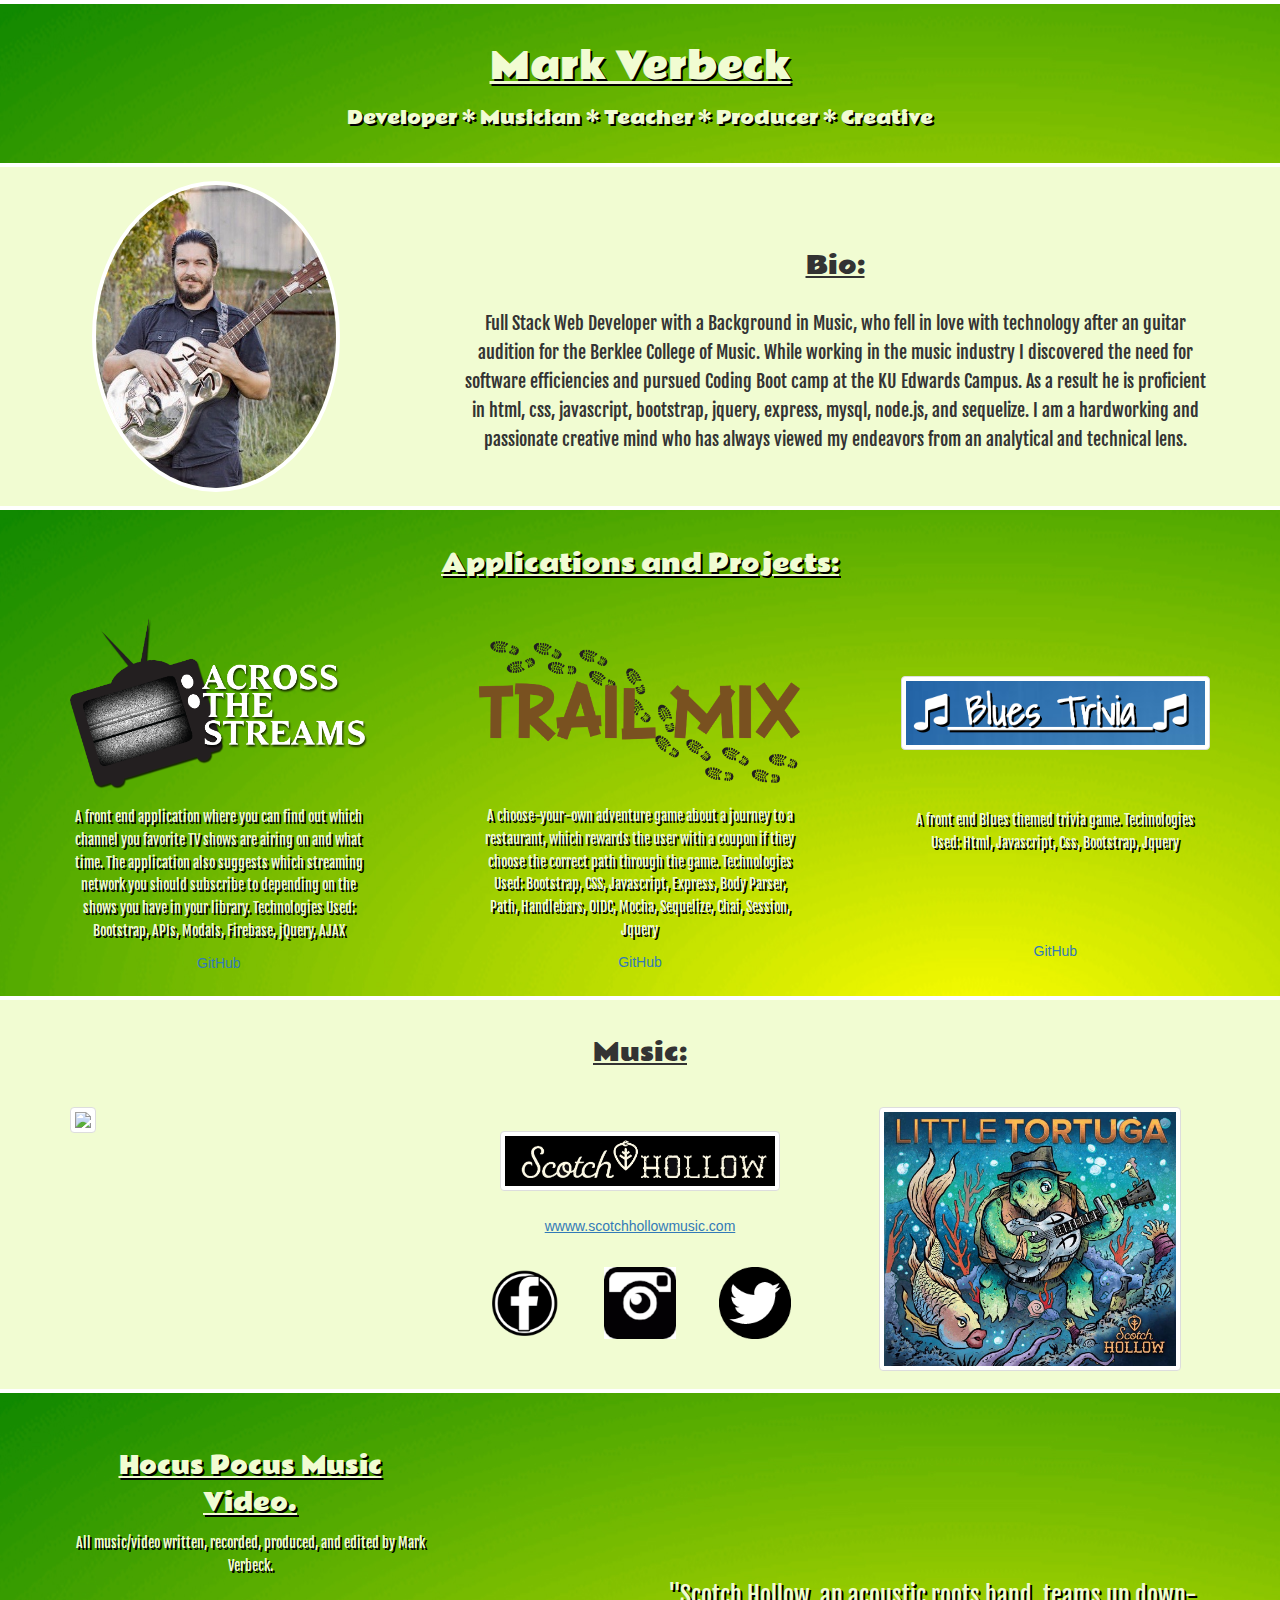
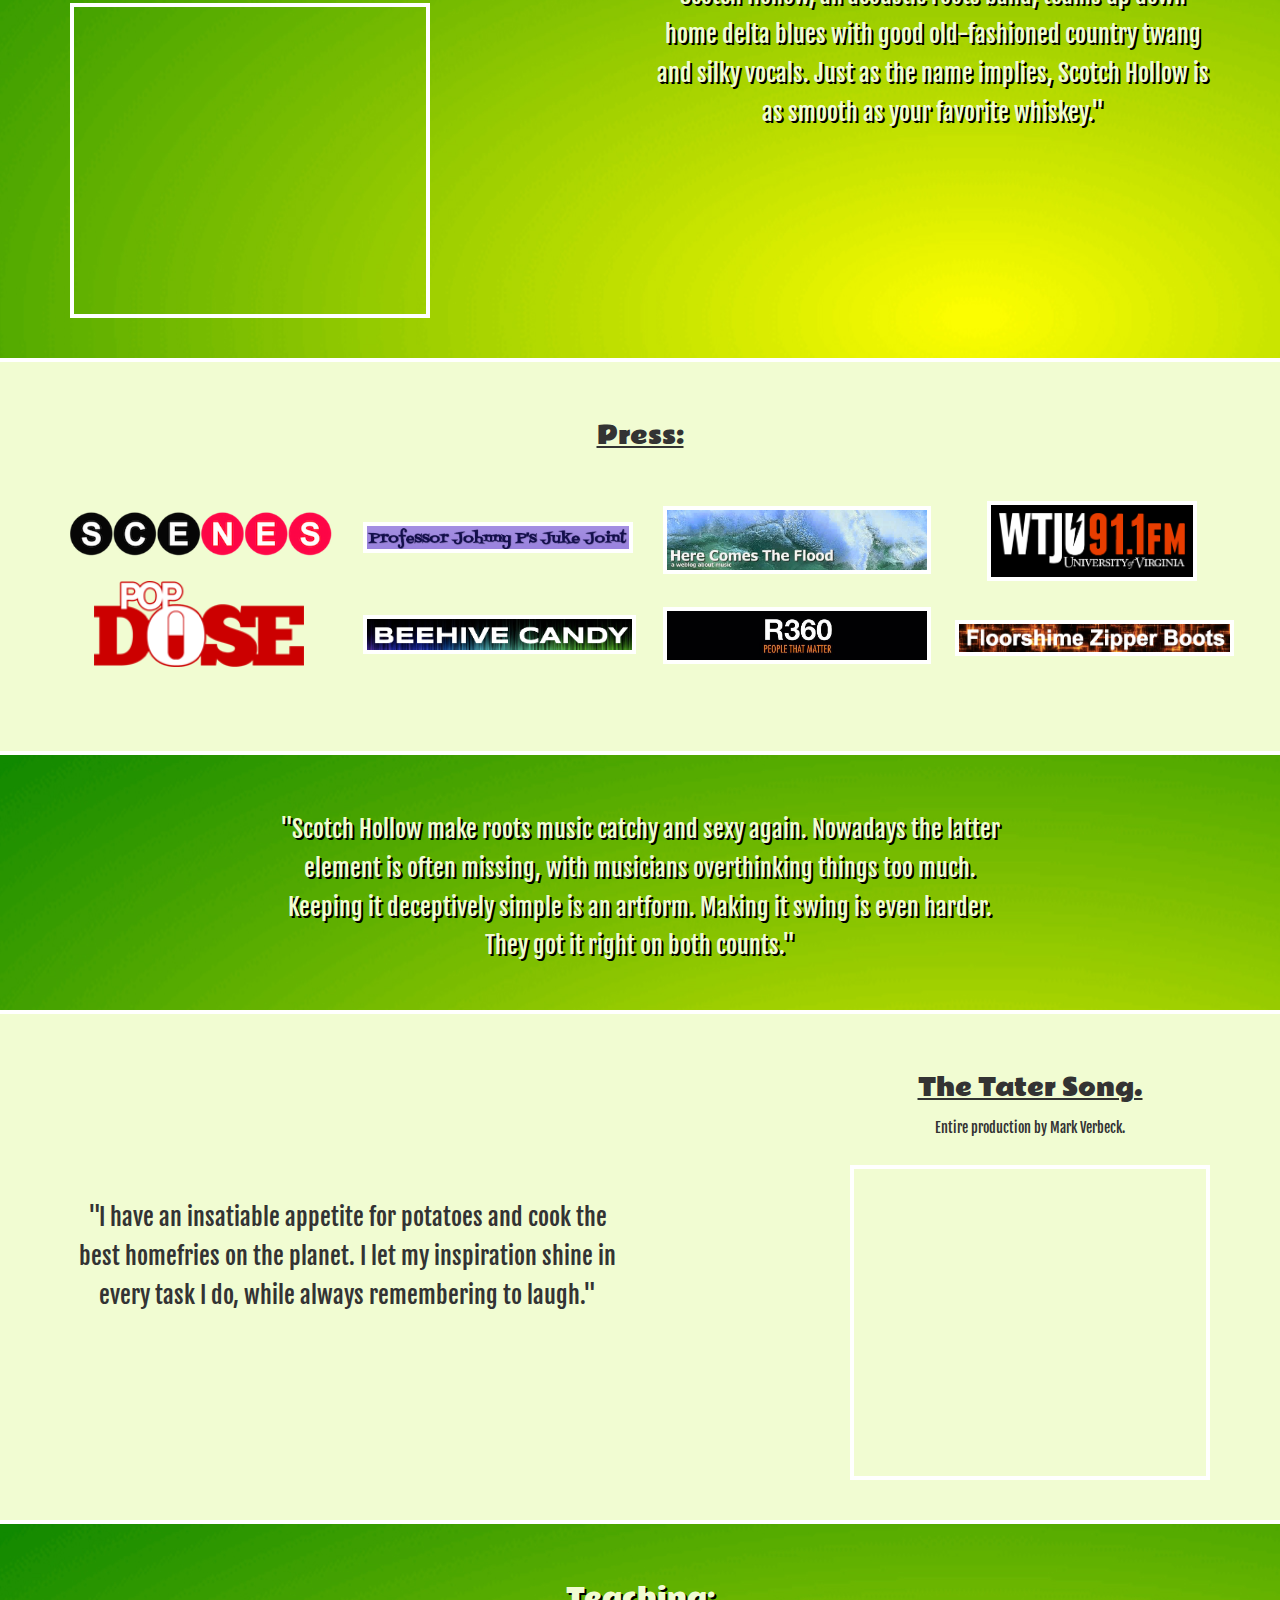
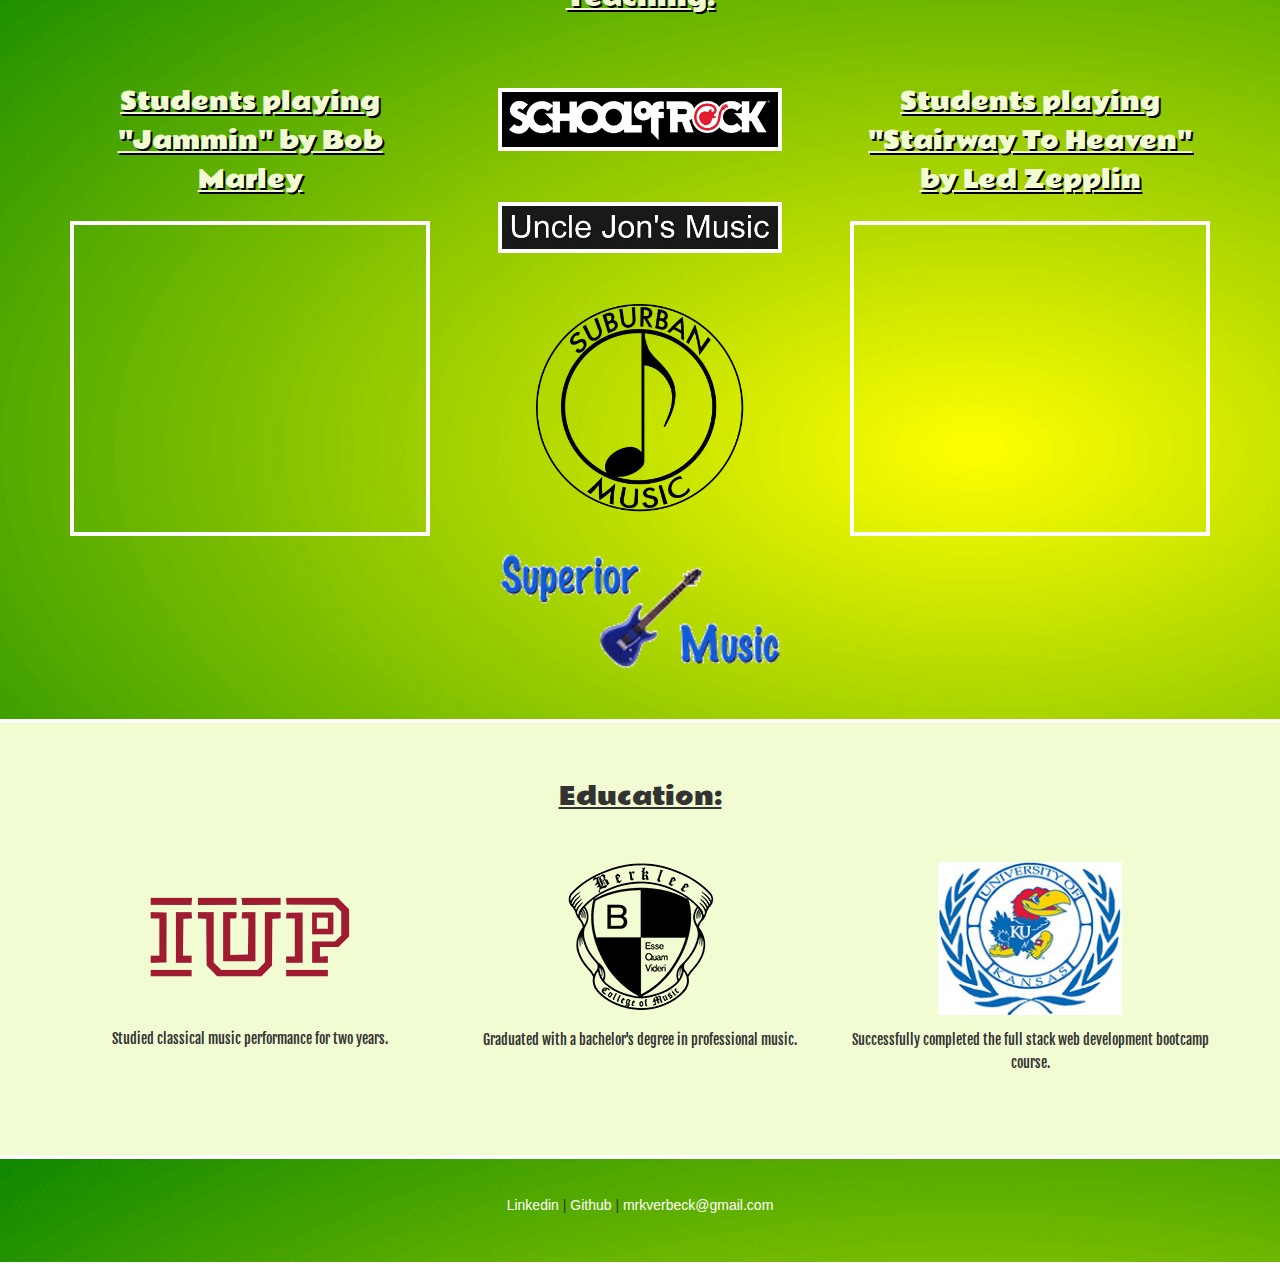
==== index.html @ ae3f155c "work" ====
<!DOCTYPE html>
<html>
<head>

	<title>Mark Verbeck's Portfolio</title>
	<link rel="stylesheet" href="https://maxcdn.bootstrapcdn.com/bootstrap/3.3.7/css/bootstrap.min.css" integrity="sha384-BVYiiSIFeK1dGmJRAkycuHAHRg32OmUcww7on3RYdg4Va+PmSTsz/K68vbdEjh4u" crossorigin="anonymous">
	<link rel="stylesheet" type="text/css" href="style.css">
	<link rel="stylesheet" type="text/css" href="media.css">
	<link href="https://fonts.googleapis.com/css?family=Fjalla+One|Rammetto+One" rel="stylesheet">
</head>
<body>
<div class="green border">
<div class="container">
	<div class="row">
		<div id="header" class="col-md-12 text-center rammetto white">
			<h1 id="header2" class="underline">Mark Verbeck</h1>
			<h4>Developer * Musician * Teacher * Producer * Creative</h4>
		</div>
	</div>
</div>
</div>


<dir class="container">
	<div class="row">
		<div class="col-md-4">
			<img id="profilePic" class="img-circle img-responsive" src="img/markPortfolio.jpg">
		</div>
		<div id="bio" class="col-md-8 text-center ">
			<h3 class="rammetto underline marginBottom ">Bio:</h3>
			<h4 id="bio2" class="supermercado">Full Stack Web Developer with a Background in Music, who fell in love with technology after an guitar audition for the Berklee College of Music. While working in the music industry I discovered the need for software efficiencies and pursued Coding Boot camp at the KU Edwards Campus. As a result he is proficient in html, css, javascript, bootstrap, jquery, express, mysql, node.js, and sequelize.  I am a hardworking and passionate creative mind who has always viewed my endeavors from an analytical and technical lens.</h4>
		</div>
		
	</div>
</dir>

<div class="green border">
<div class="container">
	<div class="row">
		<div class="col-md-12">
			<h3 class="text-center rammetto white underline marginBottom marginTop">Applications and Projects:</h3>
		 </div>
	</div>
</div>

<div class="container">
	<div class="row">
		<div id="port1" class="col-md-4 text-center">
		  	<a href="https://markverbeck.github.io/across-the-streams/" target="_blank"><img id="stream" class="img-responsive" src="img/ats-logo.jpg"></a>
		  	<p class="supermercado white">A front end application where you can find out which channel you favorite TV shows are airing on and what time. The application also suggests which streaming network you should subscribe to depending on the shows you have in your library. Technologies Used: Bootstrap, APIs, Modals, Firebase, jQuery, AJAX</p>
		  	<a  href="https://markverbeck.github.io/across-the-streams/" target="_blank">GitHub</a>
		</div>
		<div id="port2" class="col-md-4 text-center">
			<a href="https://shrouded-beach-16284.herokuapp.com/" target="_blank"><img id="trail" class="img-responsive" src="img/trail-mix-logo.jpg"></a>
			<p class="supermercado white">A choose-your-own adventure game about a journey to a restaurant, which rewards the user with a coupon if they choose the correct path through the game.  Technologies Used: Bootstrap, CSS, Javascript, Express, Body Parser, Path, Handlebars, OIDC, Mocha, Sequelize, Chai, Session, Jquery</p>
			<a  href="https://github.com/slizbethellis/trail-mix" target="_blank">GitHub</a>
		</div>
		<div id="port3" class="col-md-4 text-center">
		  	<a href="https://markverbeck.github.io/Blues-Trivia/" target="_blank"><img id="blues" class="img-thumbnail img-responsive" src="img/blues-trivia.jpg"></a>

		  	<div id="port3Link" class="col-md-12">
		  		<p class="supermercado white">A front end Blues themed trivia game. Technologies Used: Html, Javascript, Css, Bootstrap, Jquery</p>
		  		<div id="bluesGit">
		  			<a href="https://github.com/markverbeck/Blues-Trivia" target="_blank">GitHub</a>
		  		</div>
		  	</div>
		</div>
	</div>
</div>
</div>


<div class="container">
	<div class="row">
		<div class="col-md-12 text-center rammetto underline">
			<h3 class="marginBottom marginTop">Music:</h3>
		</div>
	</div>
</div>

<div class="container">
	<div class="row">
		<div class="col-md-4">
			<img id="group" class="img-thumbnail img-responsive" src="img/group-photo.jpg">
		  	
		</div>
		<div id="sh" class="col-md-4 text-center">
			<img id="longLogo" class="img-thumbnail img-responsive" src="img/long-logo.png">
			<div id="bandLink">
				<a class="underline" href="www.scotchhollowmusic.com" target="_blank">wwww.scotchhollowmusic.com</a>
			</div>
			<br>
			<a href="https://www.facebook.com/scotchhollow" target="_blank"><img class="icon white" src="img/facebook-logo.jpg"></a>
			<a href="https://www.instagram.com/scotchhollow/" target="_blank"><img class="icon marginLeft white" src="img/instagram.jpg"></a>
			<a href="https://twitter.com/scotchhollow1" target="_blank"><img class="icon marginLeft white" src="img/twitter.jpg"></a>
			
		</div>
		<div class="col-md-4 text-center">
			<img id="turtles" class="img-thumbnail img-responsive" src="img/turtle.jpg">
		</div>
	</div>
</div>

<div class="green border">
<div class="container">
	<div class="row">
		<div class="col-md-4 text-center white marginTop marginBottom">
			<h3 id="hocusPocus" class="rammetto underline">Hocus Pocus Music Video.</h3>
			<p class="supermercado">All music/video written, recorded, produced, and edited by Mark Verbeck.</p>
			<div id="hpVideo">
			  <iframe width="560" height="315" src="https://www.youtube.com/embed/CHrGp4qlIMs?rel=0" frameborder="0" allow="autoplay; encrypted-media" allowfullscreen></iframe>
			</div>
		</div>
		<div class="col-md-2"></div>
		<div id="whiskeyQuote" class="col-md-6 text-center supermercado white">
			<h3>"Scotch Hollow, an acoustic roots band, teams up down-home delta blues with good old-fashioned country twang and silky vocals. Just as the name implies, Scotch Hollow is as smooth as your favorite whiskey."</h3>
		</div>
		</div>
	</div>
</div>
</div>

<div class="container">
	<div class="row">
		<div class="col-md-12 text-center rammetto underline marginTop marginBottom">
			<h3>Press:</h3>
		</div>
	</div>
</div>

<div class="container">
	<div class="row">
		<div class="col-md-3">
			<a href="http://scenesmedia.com/2017/04/scotch-hollow-proving-blues-alive-more-than-well/" target="_blank"><img id="press1" class="pressPic" src="img/scenes.jpg"></a>
		</div>
		<div class="col-md-3">
			<a href="http://scenesmedia.com/2017/04/scotch-hollow-proving-blues-alive-more-than-well/" target="_blank"><img id="press2" class="pressPic" src="img/johnnyP.jpg"></a>
		</div>
		<div class="col-md-3">
			<a href="http://werksman.blogspot.nl/2017/02/scotch-hollow-little-tortuga.html" target="_blank"><img id="press3" class="pressPic" src="img/flood.jpg"></a>
		</div>
		<div class="col-md-3">
			<a href="http://www.wtju.net/new-blues-news-1242017/" target="_blank"><img id="press4" class="pressPic" src="img/uva.jpg"></a>
		</div>
	</div>
</div>

<div class="container">
	<div class="row">
		<div class="col-md-3">
			<a href="http://popdose.com/album-review-scotch-hollow-little-tortuga/" target="_blank"><img id="press5" src="img/pop-dose.jpg"></a>
		</div>
		<div class="col-md-3">
			<a href="http://www.beehivecandy.com/2017/02/five-on-thursday-life-in-24-frames-big.html" target="_blank"><img id="press6" src="img/b-candy.jpg"></a>
		</div>
		<div class="col-md-3">
			<a href="http://www.revolutionthreesixty.com/2017/02/scotch-hollow.html?m=1" target="_blank"><img id="press7" src="img/r360.jpg"></a>
		</div>
		<div class="col-md-3">
			<a href="http://floorshimezipperboots.blogspot.com/2017/02/scotch-hollow-little-tortuga.html" target="_blank"><img id="press8" class="pressPic" src="img/zipper-boot.jpg"></a>
		</div>
	</div>
</div>

<div class="green border">
<div class="container">
	<div class="row">
		<div class="col-md-2"></div>
		<div class="col-md-8 text-center supermercado white marginTop marginBottom">
			<h3>"Scotch Hollow make roots music catchy and sexy again. Nowadays the latter element is often missing, with musicians overthinking things too much. Keeping it deceptively simple is an artform. Making it swing is even harder. They got it right on both counts."</h3>
		</div>
		<div class="col-md-2"></div>
	</div>
</div>
</div>

<div class="container">
	<div class="row">
		<div id="taterQuote" class="col-md-6 text-center supermercado">
			<h3>"I have an insatiable appetite for potatoes and cook the best homefries on the planet.  I let my inspiration shine in every task I do, while always remembering to laugh."</h3>
		</div>
		<div class="col-md-2"></div>
		<div class="col-md-4 text-center marginTop marginBottom">
			<h3 id="taterSong" class="rammetto underline">The Tater Song.</h3>
			<p class="supermercado">Entire production by Mark Verbeck.</p>
			<div id="taterVideo">
				<iframe width="560" height="315" src="https://www.youtube.com/embed/MmGtibHAyIQ?rel=0" frameborder="0" allow="autoplay; encrypted-media" allowfullscreen></iframe>
			</div>
		</div>
		</div>
	</div>
</div>

<div class="green border">
<div class="container">
	<div class="row">
		<div class="col-md-12 text-center rammetto white underline marginTop marginBottom">
			<h3>Teaching:</h3>
		</div>
	</div>
</div>

<div class="container">
	<div class="row">
		<div class="col-md-4 text-center rammetto white underline">
			<h3>Students playing "Jammin" by Bob Marley</h3>
			<div class="teachVideo">
				<iframe width="560" height="315" src="https://www.youtube.com/embed/FTEMq0OeKw0?rel=0" frameborder="0" allow="autoplay; encrypted-media" allowfullscreen></iframe>
			</div>
		</div>
		<div class="col-md-4 text-center">
			<a href="https://www.schoolofrock.com/" target="_blank"><img id="teach1" class="pressPic" src="img/school-of-rock.jpg"></a>
			<a href="http://www.unclejonsmusic.com/" target="_blank"><img id="teach2" class="pressPic" src="img/uncle-jon.jpg"></a>
			<a href="http://www.suburbanmusicwheaton.com/" target="_blank"><img id="teach3" class="pressPic" src="img/suburban-music.jpg"></a>
			<a href="http://www.superiormusic.com/" target="_blank"><img id="teach4" class="pressPic" src="img/super2.jpg"></a>
			
		</div>
		<div class="col-md-4 text-center rammetto white underline">
			<h3>Students playing "Stairway To Heaven" by Led Zepplin</h3>
			<div id="stairway" class="teachVideo">
				<iframe width="560" height="315" src="https://www.youtube.com/embed/_GllpFaEQ00?rel=0" frameborder="0" allow="autoplay; encrypted-media" allowfullscreen></iframe>
			</div>
		</div>
	</div>
</div>
</div>

<div class="container">
	<div class="row">
		<div class="col-md-12 text-center rammetto underline marginTop marginBottom">
			<h3>Education:</h3>
		</div>
	</div>
</div>

<div class="container">
	<div class="row">
		<div id="iup" class="col-md-4 text-center supermercado">
			<a href="https://www.iup.edu/" target="_blank"><img src="img/iup.jpg"></a>
			<div id="iupWord">
				<p>Studied classical music performance for two years.</p>
			</div>
		</div>
		<div id="berklee" class="col-md-4 text-center supermercado">
			<a href="https://www.berklee.edu/" target="_blank"><img src="img/berklee.jpg"></a>
			<div id="berkleeWord">
			  	<p>Graduated with a bachelor's degree in professional music.</p>
			</div>
		</div>
		<div id="ku" class="col-md-4 text-center supermercado">
			<a href="https://www.ku.edu/" target="_blank"><img id="kuPic" src="img/ku.jpg"></a>
			<div id="kuWord"></div>
			<p>Successfully completed the full stack web development bootcamp course.</p>
		</div>
	</div>
</div>

<div class="green border">
<div class="container">
	<div class="row">
		<div class="col-md-12 text-center marginTop marginBottom">
			<p id="links"><a class="link" href="https://www.linkedin.com/in/mark-verbeck/" target="_blank">Linkedin</a> | <a class="link" href="https://github.com/markverbeck/" target="_blank">Github</a> | <a class="link" href="mailto:mrkverbeck@gmail.com" target="_blank">mrkverbeck@gmail.com</a></p>
		</div>
	</div>
</div>
</div>

</body>
</html>
---- style.css ----
#longLogo{
	width: 78%;
}

iframe {
	width: 100%;
	border: 4px solid white;
}

.pressPic {
	width: 100%;
}

.green {
	background-image: url("img/background-image-1.jpg");
}

body {
	background-color: #f1fcd2;
}

h3 {
	line-height: 162%;
}

p {
	line-height: 162%;
}

.rammetto {
	font-family: 'Rammetto One', cursive;
}

.supermercado {
	font-family: 'Fjalla One', sans-serif;
}

.white {
	color: #f1fcd2;
	text-shadow: 2px 2px black;

}

.underline {
	text-decoration: underline;
}

.border {
	border-top:  4px solid white;
	border-bottom: 4px solid white;
}

.marginBottom {
	margin-bottom: 3%;
}

.marginTop {
	margin-top: 3%;
}

.marginLeft {
	margin-left: 11%;
}

.icon{
	width: 20%;
    margin-top: 3%;
}

.link {
	color: white;
}

#header {
	padding: 2%;
}

#header2 {
	margin-bottom: 2%;
}

#profilePic {
	width: 69%;
    margin-left: 6%;
    border: 4px solid white;
}

#bio {
	margin-top: 4%;
}

#bio2 {
	line-height: 162%;
}

#port1 {
	width: 28%;
    padding-bottom: 2%;
}

#port2 {
	width: 30%;
    margin-top: 2%;
    margin-left: 7%;
}

#port3 {
	width: 29%;
    margin-top: 5%;
    margin-left: 6%;
}

#port3Link {
	margin-top: 12%;
}

#turtles {
	width: 84%;
    margin-bottom: 5%;
}

#bandLink {
	margin-top: 7%;
}

#sh {
	margin-top: 2%;
}

#hocusPocus {
	font-size: 23px;
}

#hpVideo {
	margin-top: 7%;
}

#whiskeyQuote {
	margin-top: 14%;
}

#press5 {
    width: 80%;
    margin-bottom: 32%;
    margin-left: 9%;
    
}

#press6 {
	width: 104%;
    margin-top: 13%;
    border: 4px solid white;
}

#press7 {
	width: 102%;
    margin-top: 10%;
    margin-left: 3%;
    border: 4px solid white;
}

#press8 {
	width: 106%;
    margin-top: 15%;
    margin-left: 3%;
    border: 4px solid white;
}

#press2 {
	width: 103%;
    margin-top: 8%;
    border: 4px solid white;
}

#press3 {
	width: 102%;
    margin-left: 3%;
    margin-top: 2%;
    border: 4px solid white;
}

#press4 {
	width: 80%;
    margin-left: 15%;
    background: black;
    padding: 3%;
    border: 4px solid white;

}

#press1 {
	margin-top: 2%;
	
}

#taterQuote {
	margin-top: 14%;
}

#taterSong {
	font-size: 23px;
}

#taterVideo {
	margin-top: 7%;
}

.teachVideo {
	font-size: 23px;
	margin-top: 6%;
}

#teach1 {
	width: 79%;
    margin-top: 7%;
    margin-bottom: 14%;
    background: black;
    border: 4px solid white;
    padding: 2%;
}

#teach2 {
	width: 79%;
	margin-bottom: 14%;
	border: 4px solid white;
}

#teach3 {
	width: 58%;
	margin-bottom: 11%;
}

#teach4 {
	width: 79%;
	margin-bottom: 14%;
}

#iup {
	margin-top: 3%;
}

#iupWord {
	margin-top: 14%;
}

#berkleeWord {
    margin-top: 5%;
}

#ku {
	margin-bottom: 6%;
}

#kuWord {
	margin-top: 4%;
}

#kuPic {
	width: 51%;
}

#links {

}

#stream {
	margin-bottom: 6%;
}

#trail {
	margin-bottom: 7%;
}

#blues {
    margin-bottom: 7%;
}

#bluesGit {
	margin-top: 31%;
}
---- media.css ----
@media screen and (max-width: 991px) {
#profilePic {
	margin-left: 16%;
	margin-top: 3%;
}

#port1{
	margin-left: 37%;
}

#port2 {
	margin-left: 37%;
}

#port3 {
	margin-left: 37%;
}

#stream {
    margin-bottom: 15%;
}
p {
    line-height: 162%;
    margin-right: -49%;
    margin-left: -49%;
}

#bluesGit {
    margin-top: 4%;
    margin-bottom: 15%;
}

#blues {
    margin-bottom: 0%;
}

#trail {
    margin-bottom: 10%;
}

#sh {
    margin-top: 3%;
    margin-bottom: 3%;
}

#bandLink {
    margin-top: 5%;
}

iframe {
    width: 62%;
    border: 4px solid white;
}

#whiskeyQuote {
    margin-top: 0%;
    margin-bottom: 4%;
}

#press2 {
    width: 103%;
    margin-top: 5%;
    border: 4px solid white;
}

#press3 {
    width: 102%;
    margin-left: 0.5%;
    margin-top: 5%;
    border: 4px solid white;
}

#press4 {
    width: 80%;
    margin-left: 11%;
    margin-top: 5%;
    background: black;
    padding: 3%;
    border: 4px solid white;
}

#press5 {
    width: 80%;
    margin-bottom: 0%;
    margin-left: 11%;
    margin-top: 5%;
}

#press6 {
    width: 104%;
    margin-top: 5%;
    border: 4px solid white;
}

#press7 {
    width: 102%;
    margin-top: 5%;
    margin-left: 1.5%;
    border: 4px solid white;
}

#press8 {
    width: 106%;
    margin-bottom: 5%;
    margin-top: 5%;
    margin-left: 0%;
    border: 4px solid white;
}

#taterQuote {
    margin-top: 4%;
}

#teach1 {
    width: 79%;
    margin-top: 3%;
    margin-bottom: 4%;
    background: black;
    border: 4px solid white;
    padding: 2%;


}

#teach2 {
    width: 79%;
    margin-bottom: 5%;
    border: 4px solid white;
}

#teach3 {
    width: 58%;
    margin-bottom: 3%;
}

#teach4 {
    width: 79%;
    margin-bottom: 5%;
}

#stairway {
    margin-bottom: 3%;
}

#iupWord {
    margin-top: 2%;
    margin-bottom: 7%;
}

#berkleeWord {
    margin-top: 2%;
    margin-bottom: 7%;
}

#kuWord {
    margin-top: 2%;
}
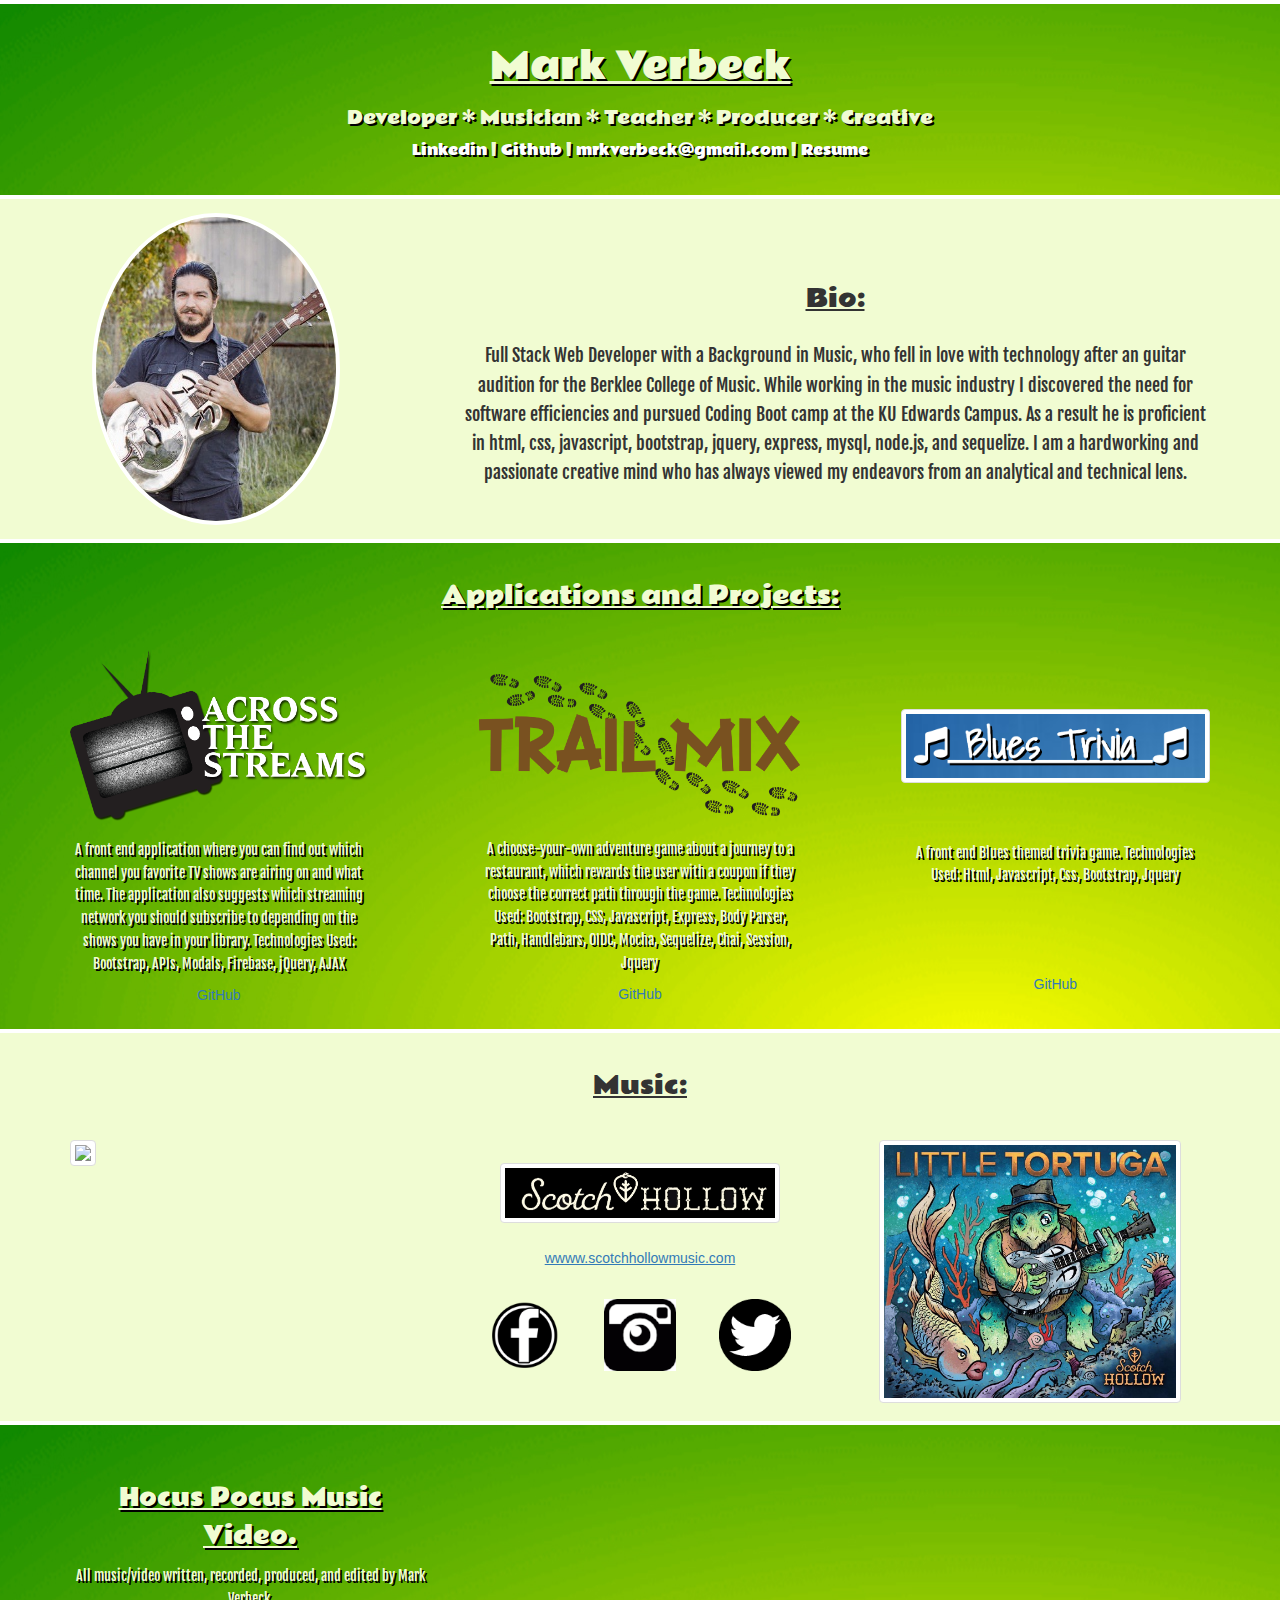
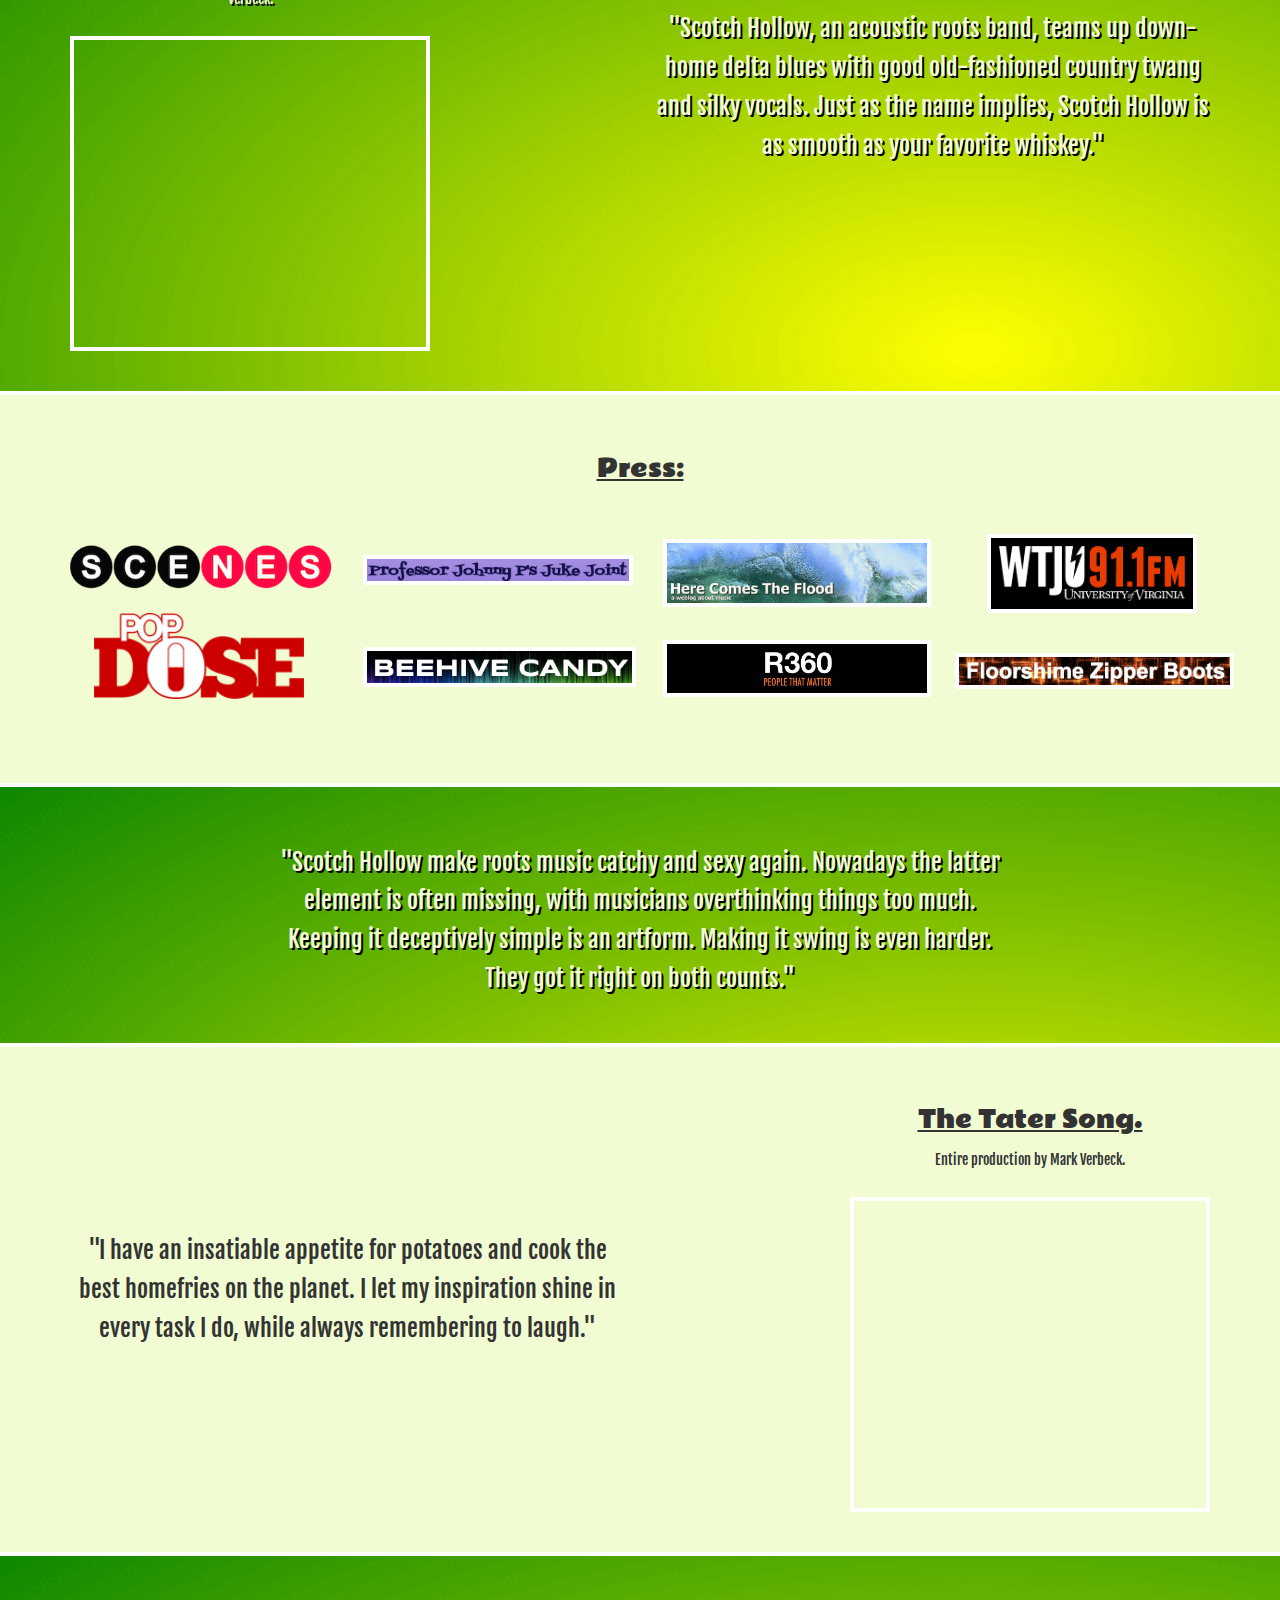
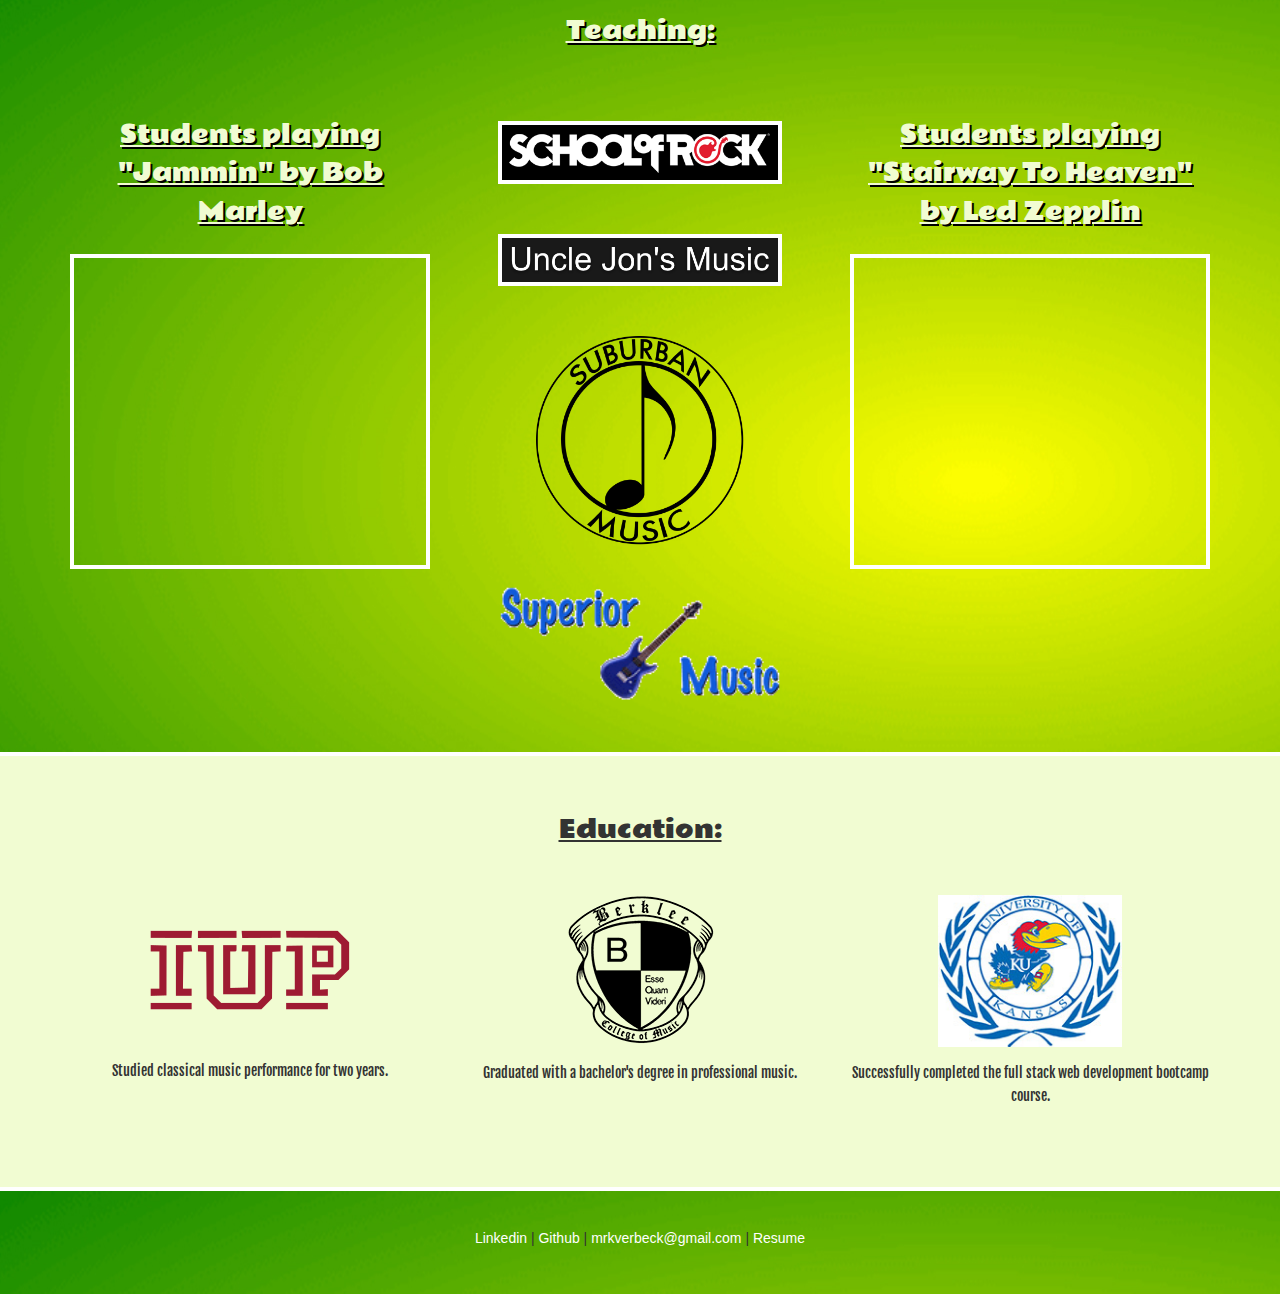
==== commit 460ea7ac: "Update index.html" ====
--- a/index.html
+++ b/index.html
@@ -15,6 +15,7 @@
 		<div id="header" class="col-md-12 text-center rammetto white">
 			<h1 id="header2" class="underline">Mark Verbeck</h1>
 			<h4>Developer * Musician * Teacher * Producer * Creative</h4>
+			<p id="links"><a class="link" href="https://www.linkedin.com/in/mark-verbeck/" target="_blank">Linkedin</a> | <a class="link" href="https://github.com/markverbeck/" target="_blank">Github</a> | <a class="link" href="mailto:mrkverbeck@gmail.com" target="_blank">mrkverbeck@gmail.com</a> | <a class="link" href="https://docs.google.com/document/d/1NUWFj7T0tDt-uX2lSTx04utdSAfEiOcqwqnHq1478mo/edit?usp=sharing" target="_blank">Resume</a></p>
 		</div>
 	</div>
 </div>
@@ -259,11 +260,11 @@
 <div class="container">
 	<div class="row">
 		<div class="col-md-12 text-center marginTop marginBottom">
-			<p id="links"><a class="link" href="https://www.linkedin.com/in/mark-verbeck/" target="_blank">Linkedin</a> | <a class="link" href="https://github.com/markverbeck/" target="_blank">Github</a> | <a class="link" href="mailto:mrkverbeck@gmail.com" target="_blank">mrkverbeck@gmail.com</a></p>
+			<p id="links"><a class="link" href="https://www.linkedin.com/in/mark-verbeck/" target="_blank">Linkedin</a> | <a class="link" href="https://github.com/markverbeck/" target="_blank">Github</a> | <a class="link" href="mailto:mrkverbeck@gmail.com" target="_blank">mrkverbeck@gmail.com</a> | <a class="link" href="https://docs.google.com/document/d/1NUWFj7T0tDt-uX2lSTx04utdSAfEiOcqwqnHq1478mo/edit?usp=sharing" target="_blank">Resume</a></p>
 		</div>
 	</div>
 </div>
 </div>
 
 </body>
-</html>+</html>
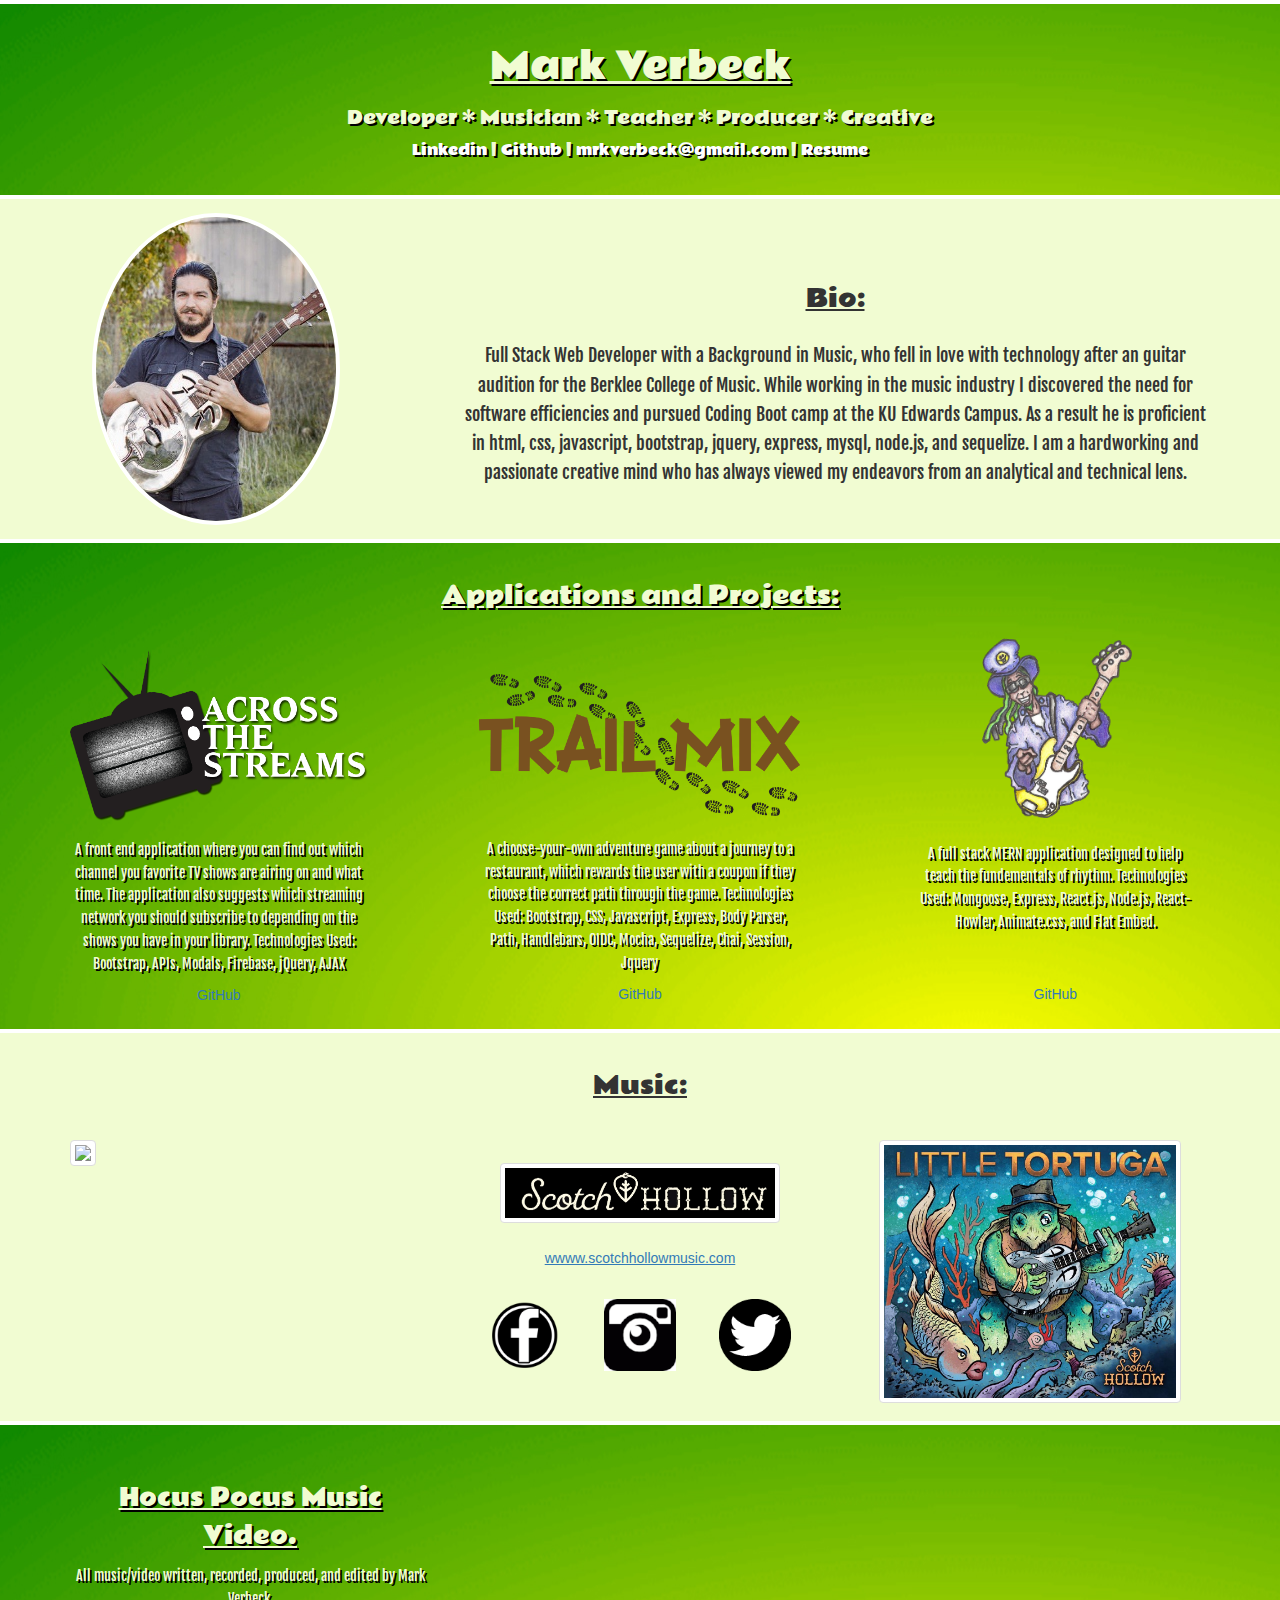
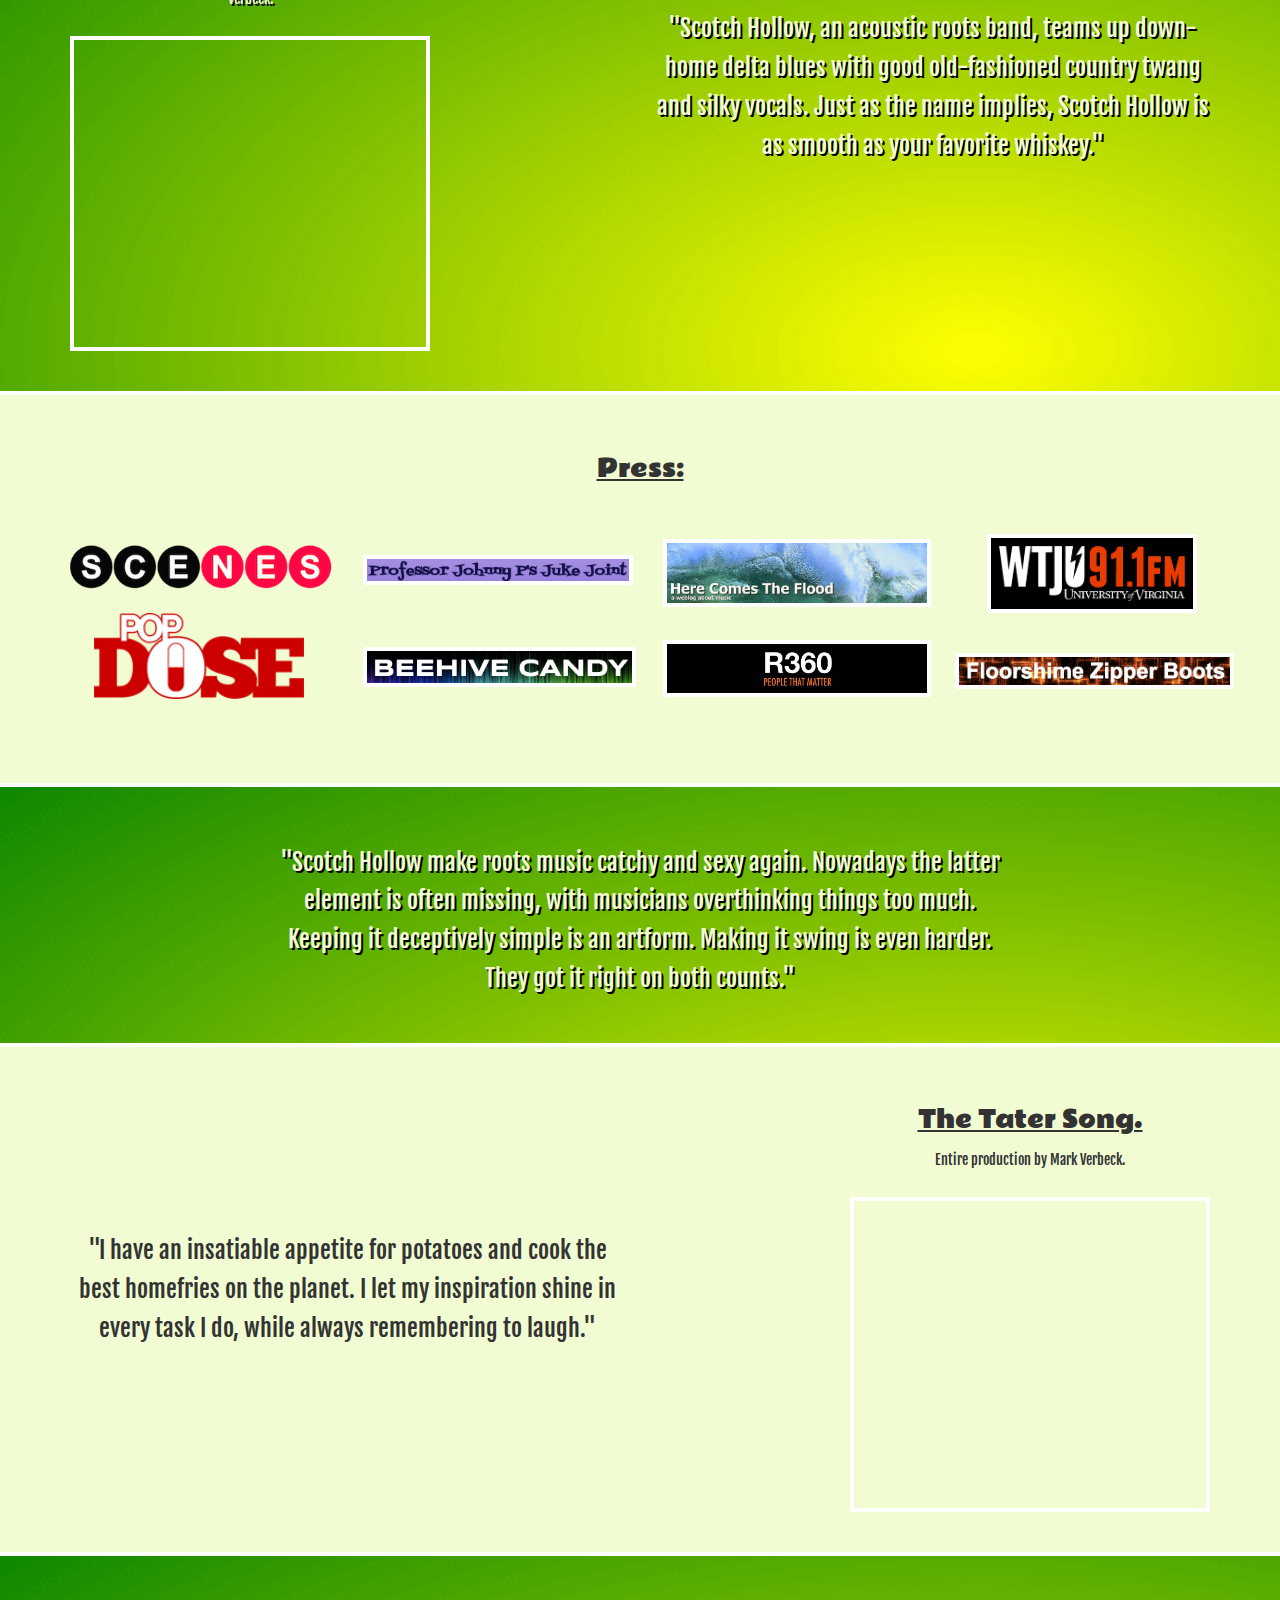
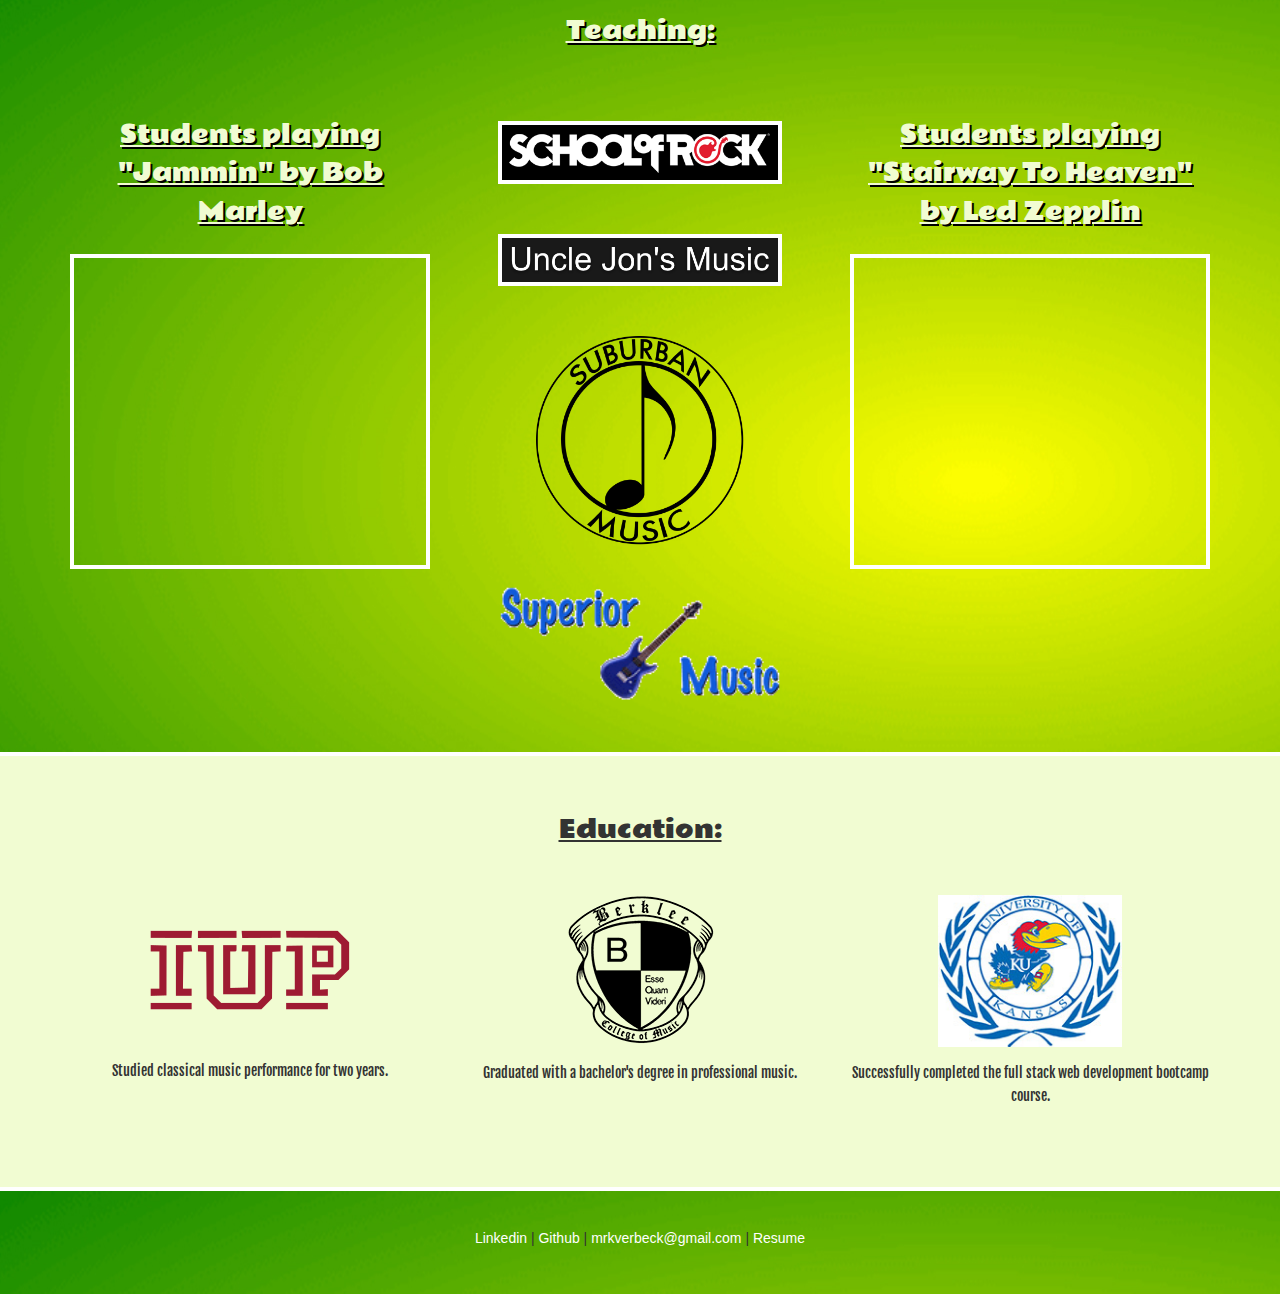
==== commit dbffdbad: "update" ====
--- a/index.html
+++ b/index.html
@@ -57,12 +57,12 @@
 			<a  href="https://github.com/slizbethellis/trail-mix" target="_blank">GitHub</a>
 		</div>
 		<div id="port3" class="col-md-4 text-center">
-		  	<a href="https://markverbeck.github.io/Blues-Trivia/" target="_blank"><img id="blues" class="img-thumbnail img-responsive" src="img/blues-trivia.jpg"></a>
+		  	<a href="https://rhythmsectionapp.herokuapp.com/" target="_blank"><img id="blues" class=" img-responsive" src="img/funkyTom.jpeg"></a>
 
 		  	<div id="port3Link" class="col-md-12">
-		  		<p class="supermercado white">A front end Blues themed trivia game. Technologies Used: Html, Javascript, Css, Bootstrap, Jquery</p>
+		  		<p class="supermercado white">A full stack MERN application designed to help teach the fundementals of rhythm.  Technologies Used:  Mongoose, Express, React.js, Node.js, React-Howler, Animate.css, and Flat Embed.</p>
 		  		<div id="bluesGit">
-		  			<a href="https://github.com/markverbeck/Blues-Trivia" target="_blank">GitHub</a>
+		  			<a href="https://github.com/markverbeck/Rhythm-Section-App" target="_blank">GitHub</a>
 		  		</div>
 		  	</div>
 		</div>
--- a/style.css
+++ b/style.css
@@ -272,9 +272,12 @@
 }
 
 #blues {
-    margin-bottom: 7%;
+    width: 52%;
+    margin-bottom: -7%;
+    margin-left: 73px;
+    margin-top: -78px;
 }
 
 #bluesGit {
-	margin-top: 31%;
+	margin-top: 18%;
 }--- a/media.css
+++ b/media.css
@@ -31,7 +31,8 @@
 }
 
 #blues {
-    margin-bottom: 0%;
+    margin-top: 1px;
+    margin-left: 43px;
 }
 
 #trail {
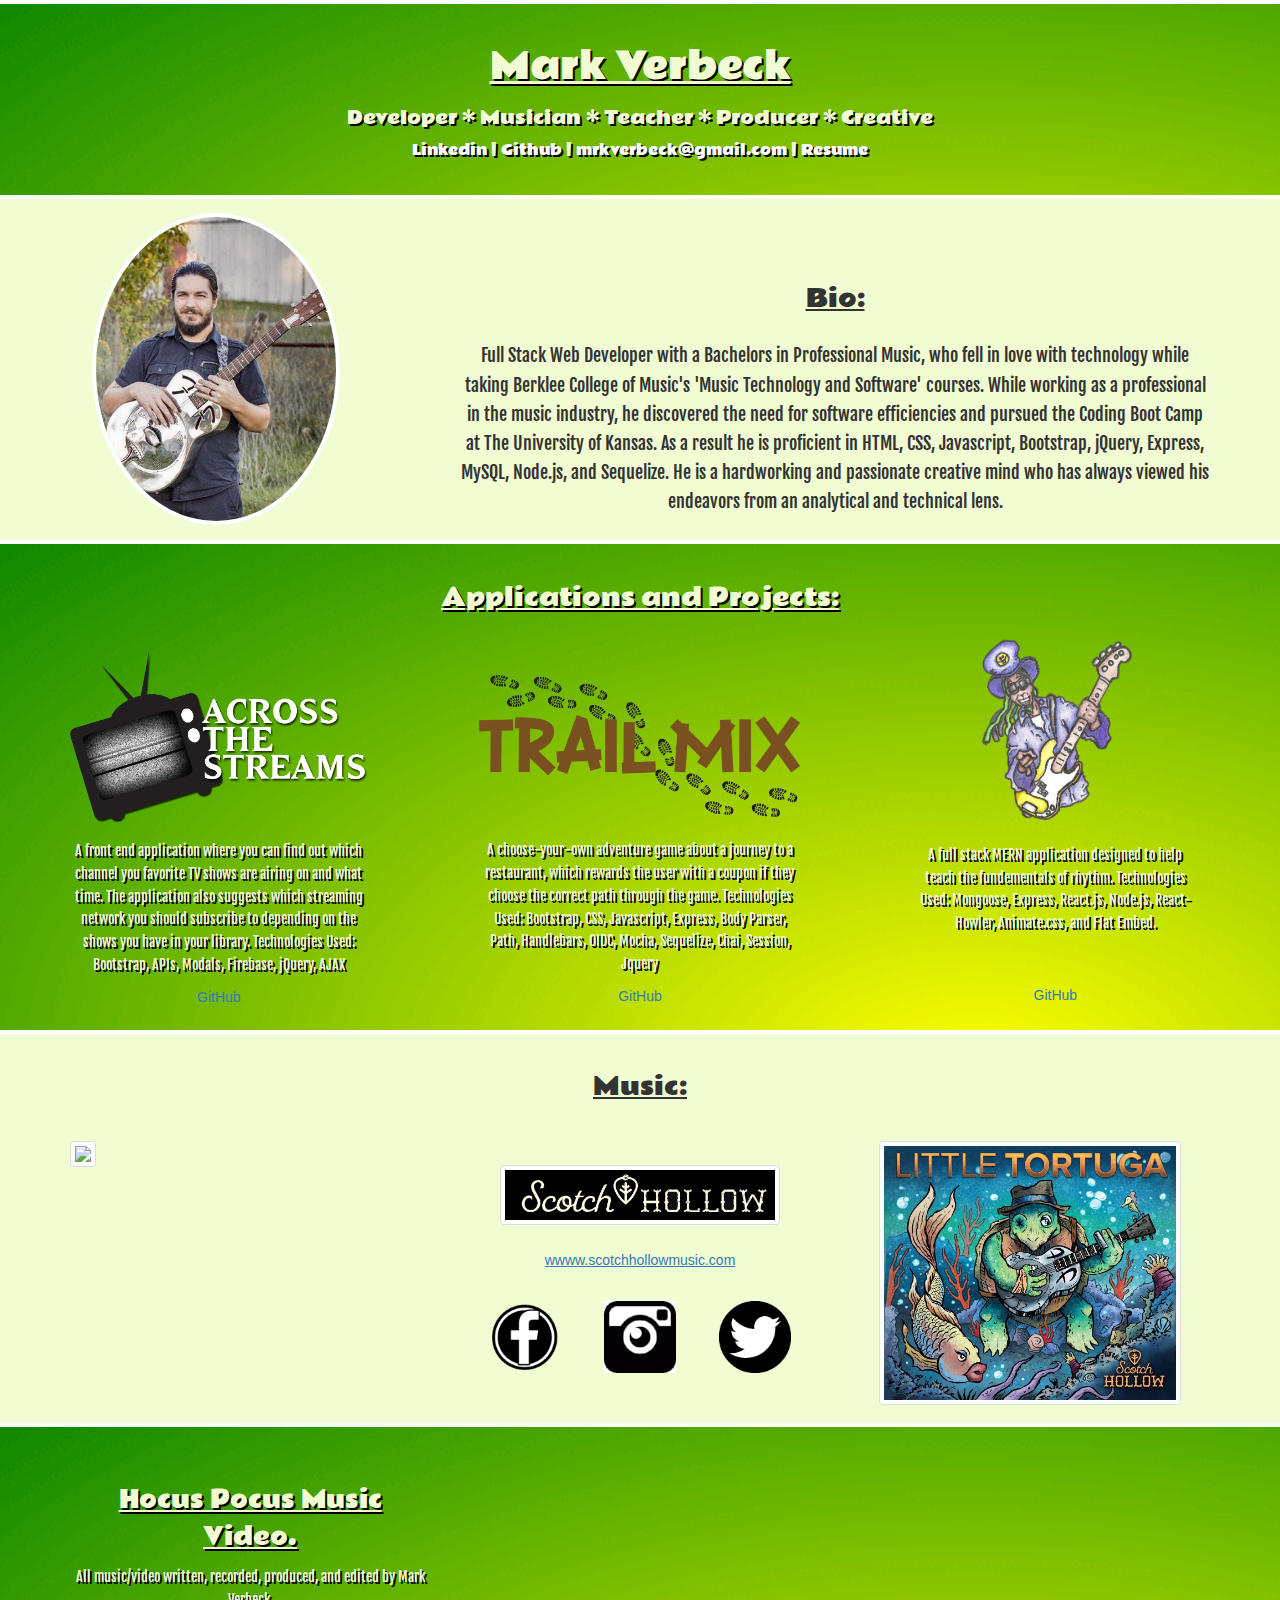
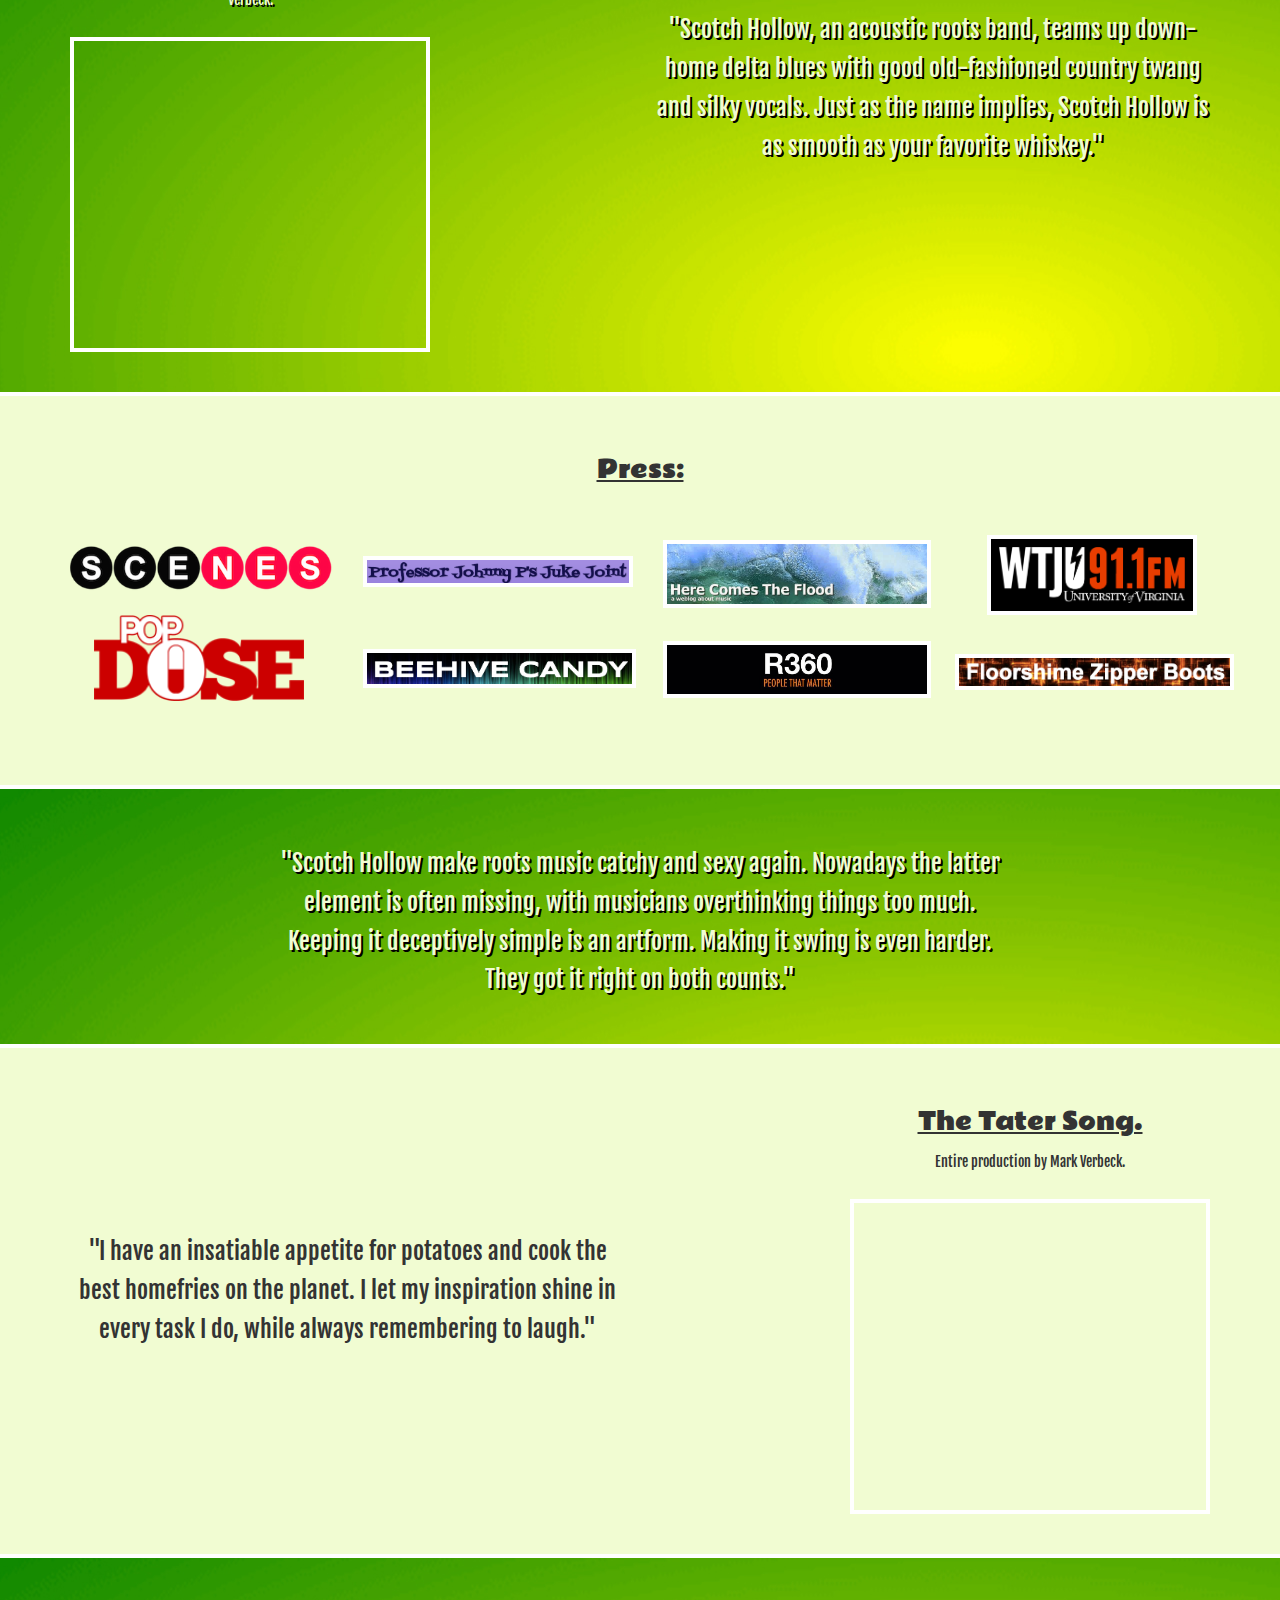
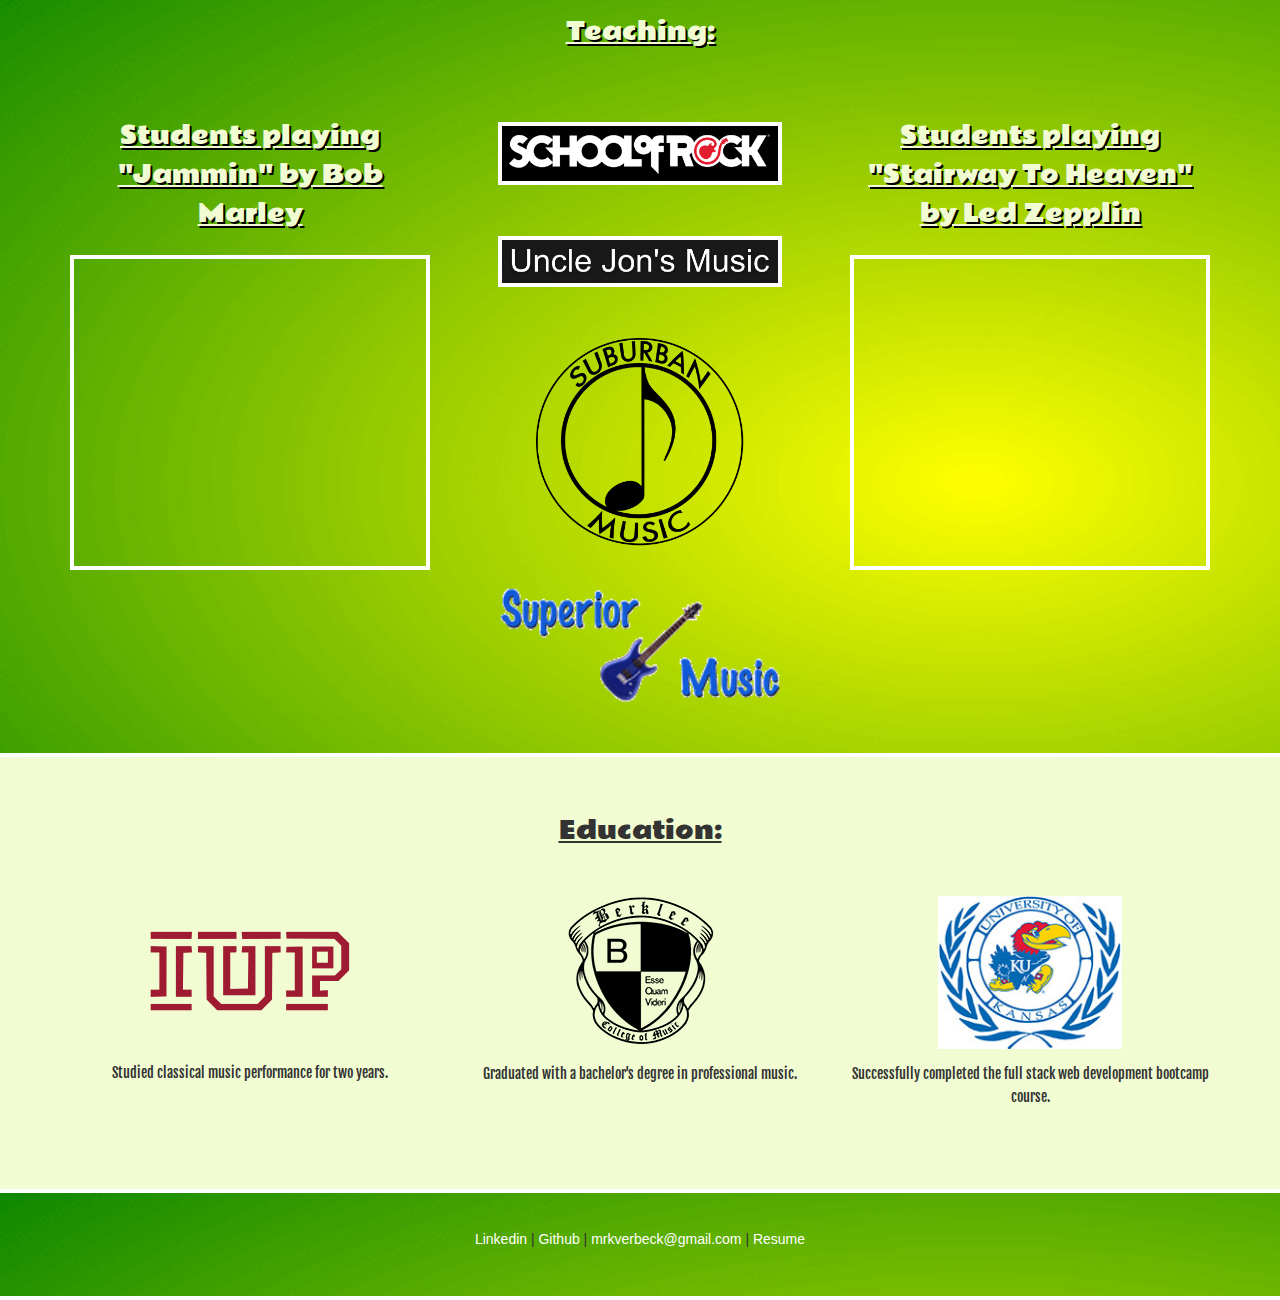
==== commit 418dbb70: "updated" ====
--- a/index.html
+++ b/index.html
@@ -29,7 +29,7 @@
 		</div>
 		<div id="bio" class="col-md-8 text-center ">
 			<h3 class="rammetto underline marginBottom ">Bio:</h3>
-			<h4 id="bio2" class="supermercado">Full Stack Web Developer with a Background in Music, who fell in love with technology after an guitar audition for the Berklee College of Music. While working in the music industry I discovered the need for software efficiencies and pursued Coding Boot camp at the KU Edwards Campus. As a result he is proficient in html, css, javascript, bootstrap, jquery, express, mysql, node.js, and sequelize.  I am a hardworking and passionate creative mind who has always viewed my endeavors from an analytical and technical lens.</h4>
+			<h4 id="bio2" class="supermercado">Full Stack Web Developer with a Bachelors in Professional Music, who fell in love with technology while taking Berklee College of Music's 'Music Technology and Software' courses. While working as a professional in the music industry, he discovered the need for software efficiencies and pursued the Coding Boot Camp at The University of Kansas. As a result he is proficient in HTML, CSS, Javascript, Bootstrap, jQuery, Express, MySQL, Node.js, and Sequelize. He is a hardworking and passionate creative mind who has always viewed his endeavors from an analytical and technical lens.</h4>
 		</div>
 		
 	</div>
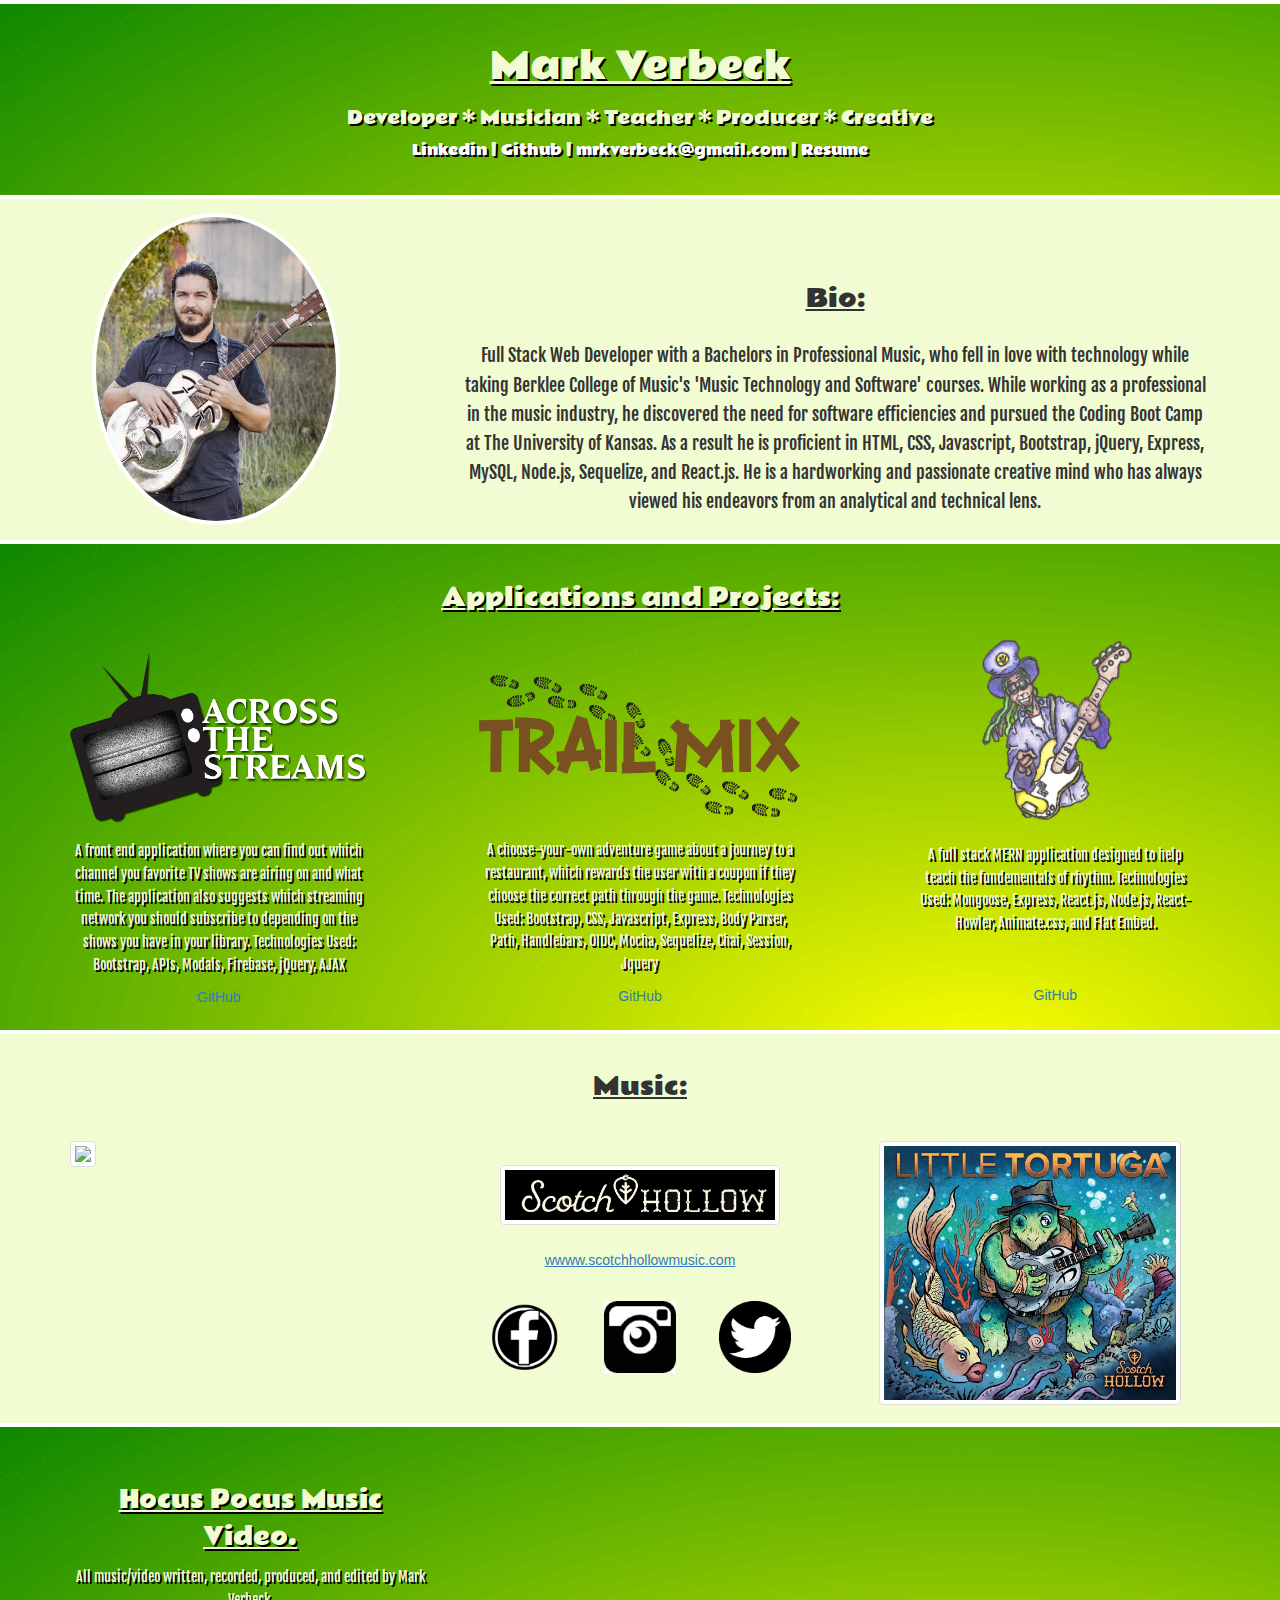
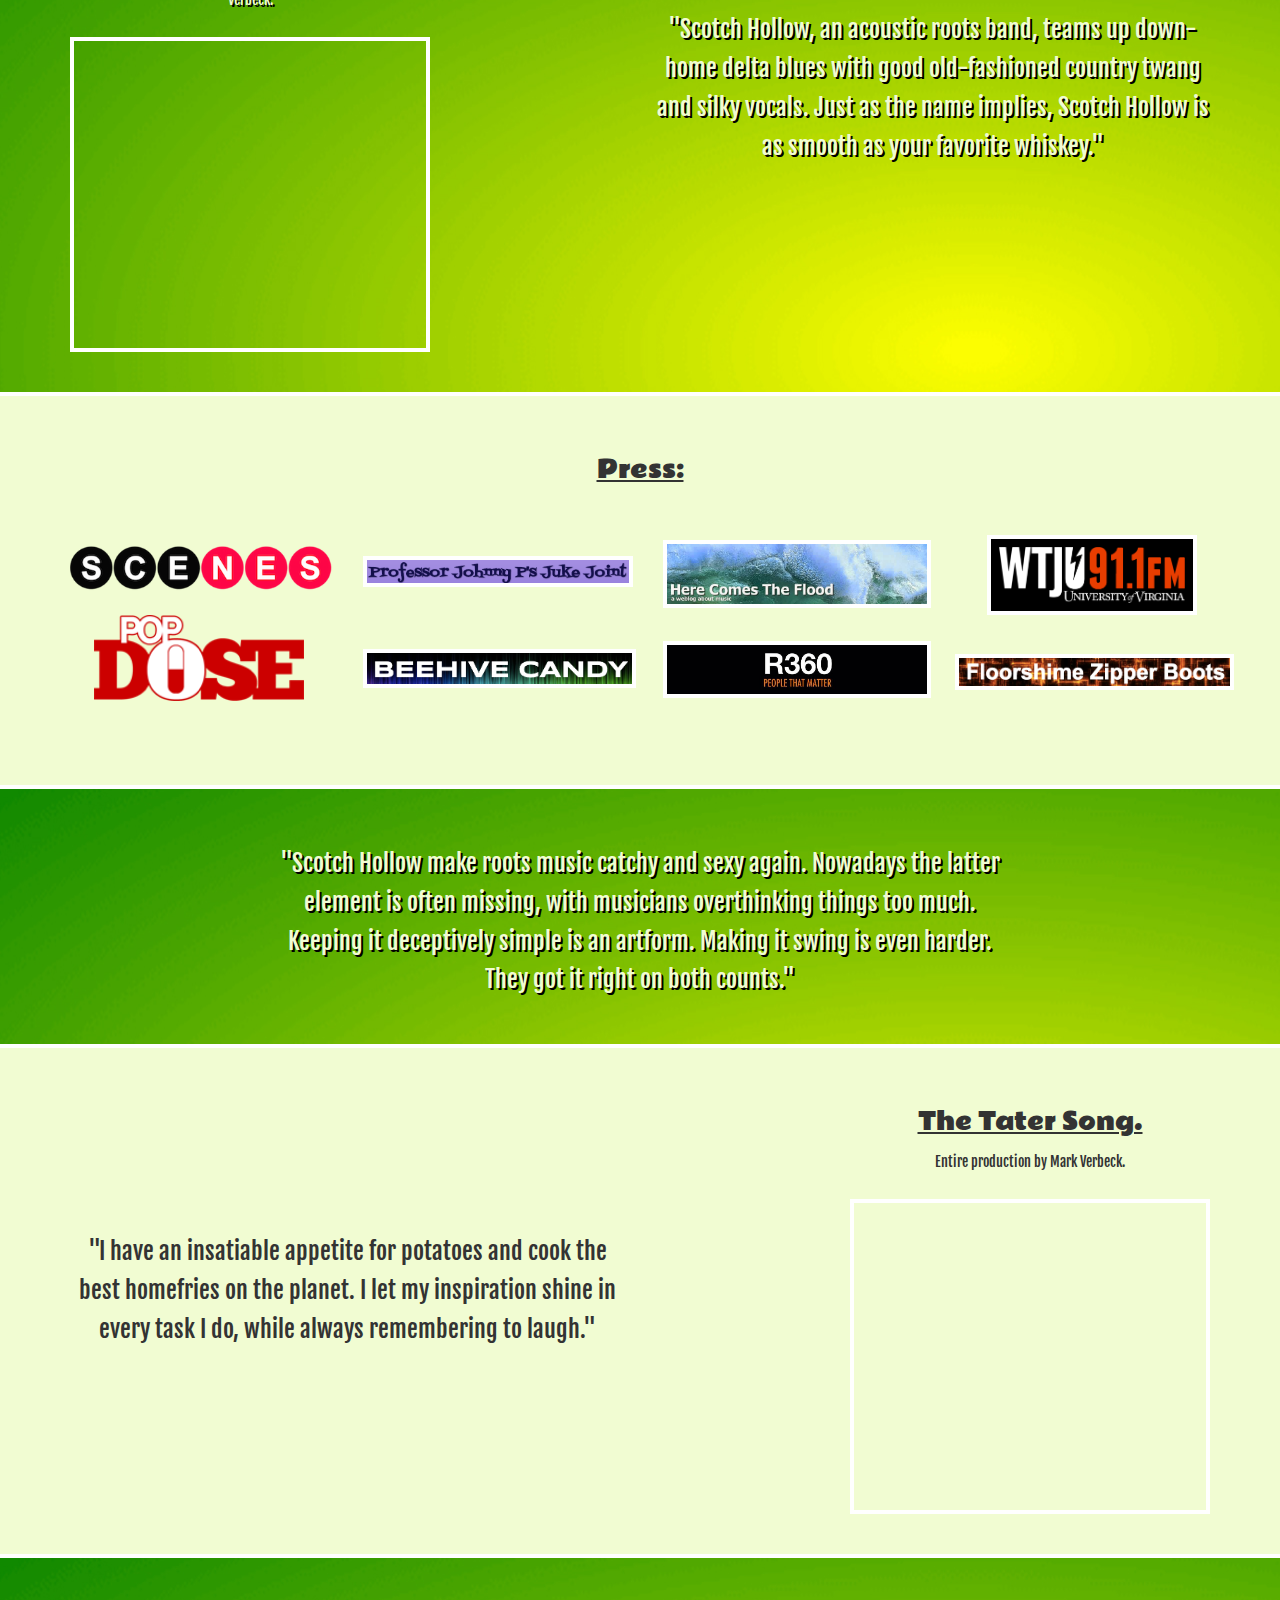
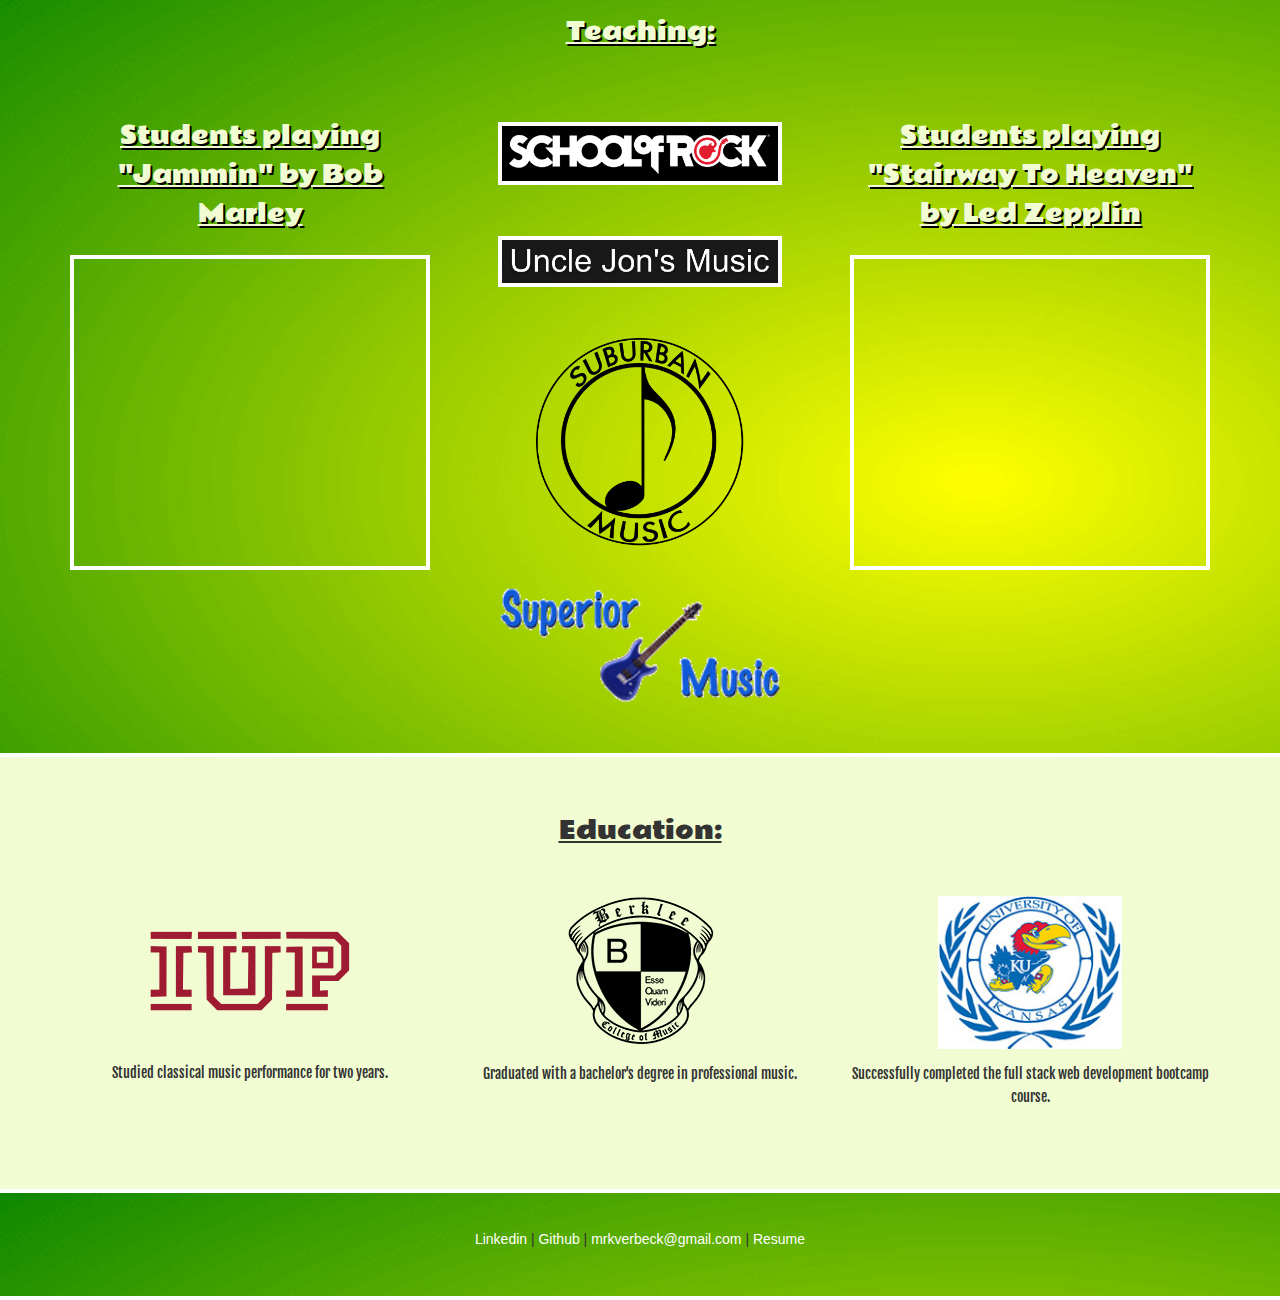
==== commit fbece7b2: "Update index.html" ====
--- a/index.html
+++ b/index.html
@@ -29,7 +29,7 @@
 		</div>
 		<div id="bio" class="col-md-8 text-center ">
 			<h3 class="rammetto underline marginBottom ">Bio:</h3>
-			<h4 id="bio2" class="supermercado">Full Stack Web Developer with a Bachelors in Professional Music, who fell in love with technology while taking Berklee College of Music's 'Music Technology and Software' courses. While working as a professional in the music industry, he discovered the need for software efficiencies and pursued the Coding Boot Camp at The University of Kansas. As a result he is proficient in HTML, CSS, Javascript, Bootstrap, jQuery, Express, MySQL, Node.js, and Sequelize. He is a hardworking and passionate creative mind who has always viewed his endeavors from an analytical and technical lens.</h4>
+			<h4 id="bio2" class="supermercado">Full Stack Web Developer with a Bachelors in Professional Music, who fell in love with technology while taking Berklee College of Music's 'Music Technology and Software' courses. While working as a professional in the music industry, he discovered the need for software efficiencies and pursued the Coding Boot Camp at The University of Kansas. As a result he is proficient in HTML, CSS, Javascript, Bootstrap, jQuery, Express, MySQL, Node.js, Sequelize, and React.js. He is a hardworking and passionate creative mind who has always viewed his endeavors from an analytical and technical lens.</h4>
 		</div>
 		
 	</div>
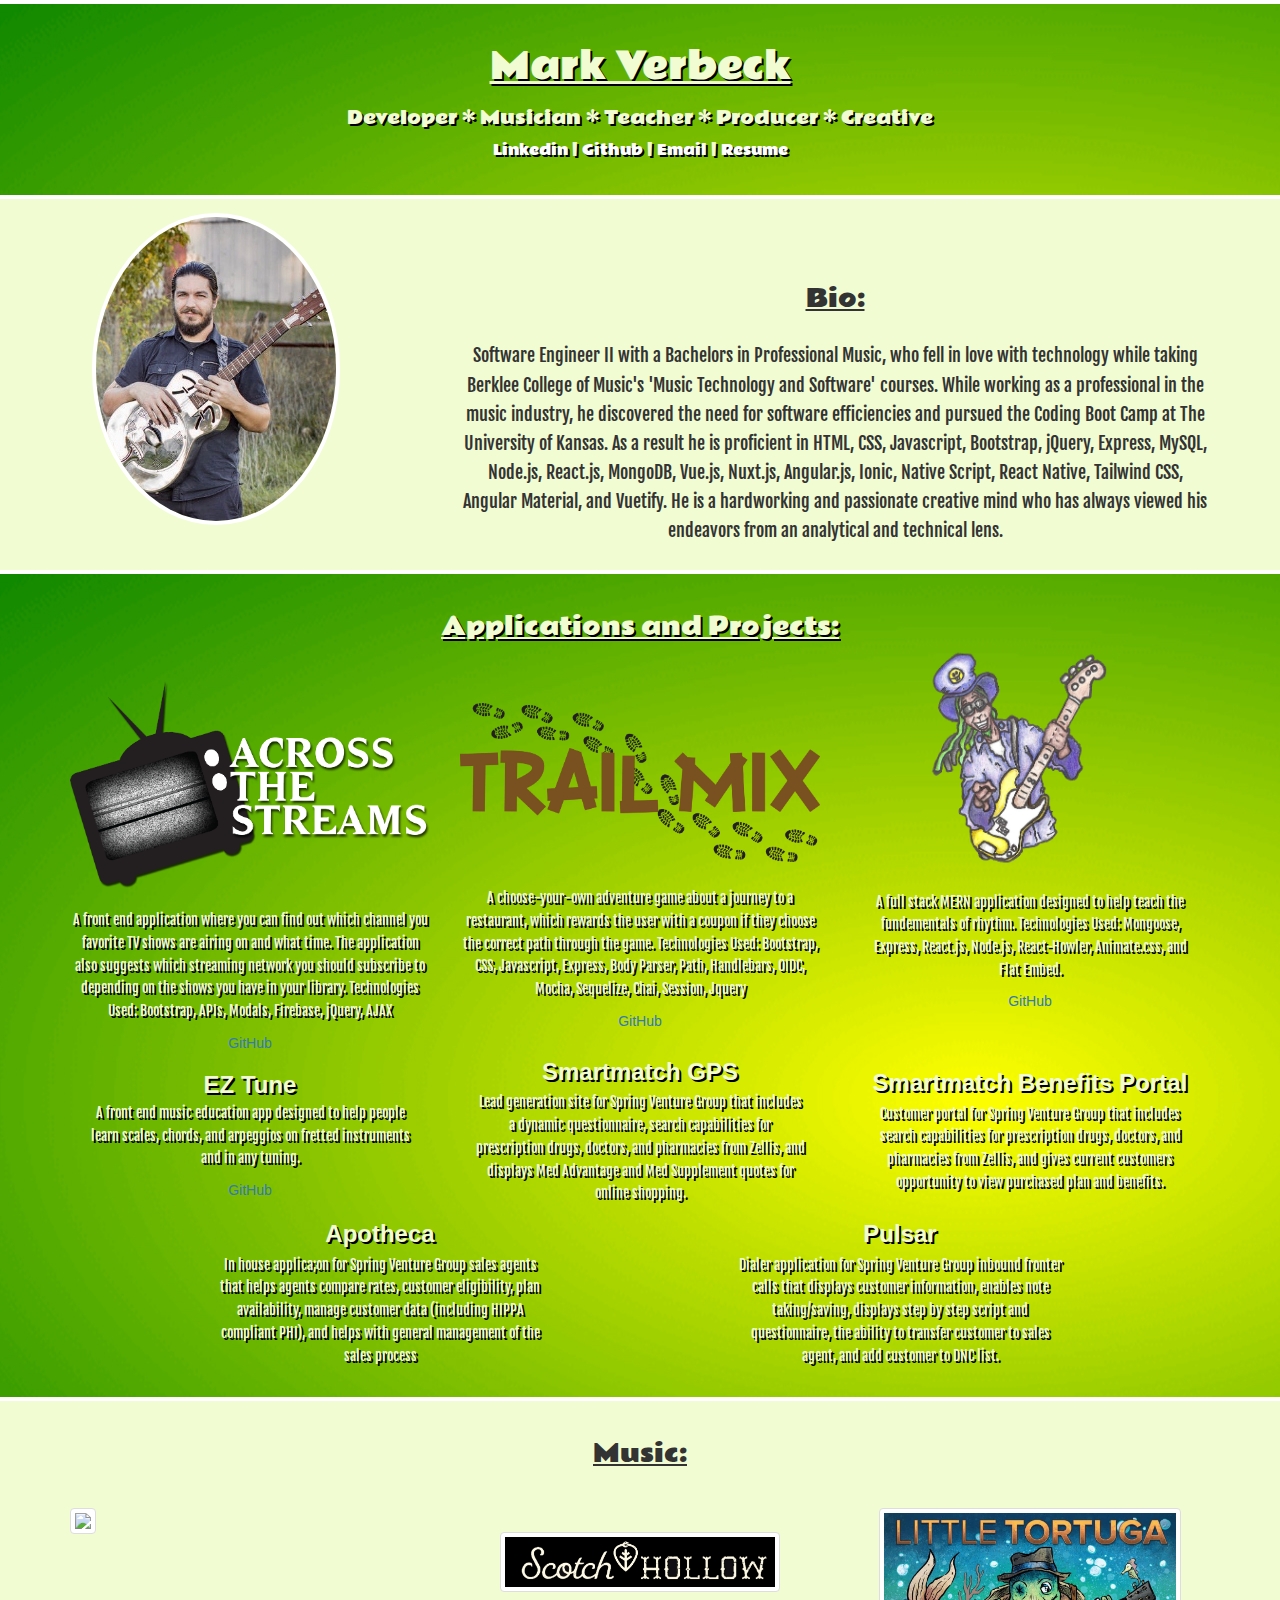
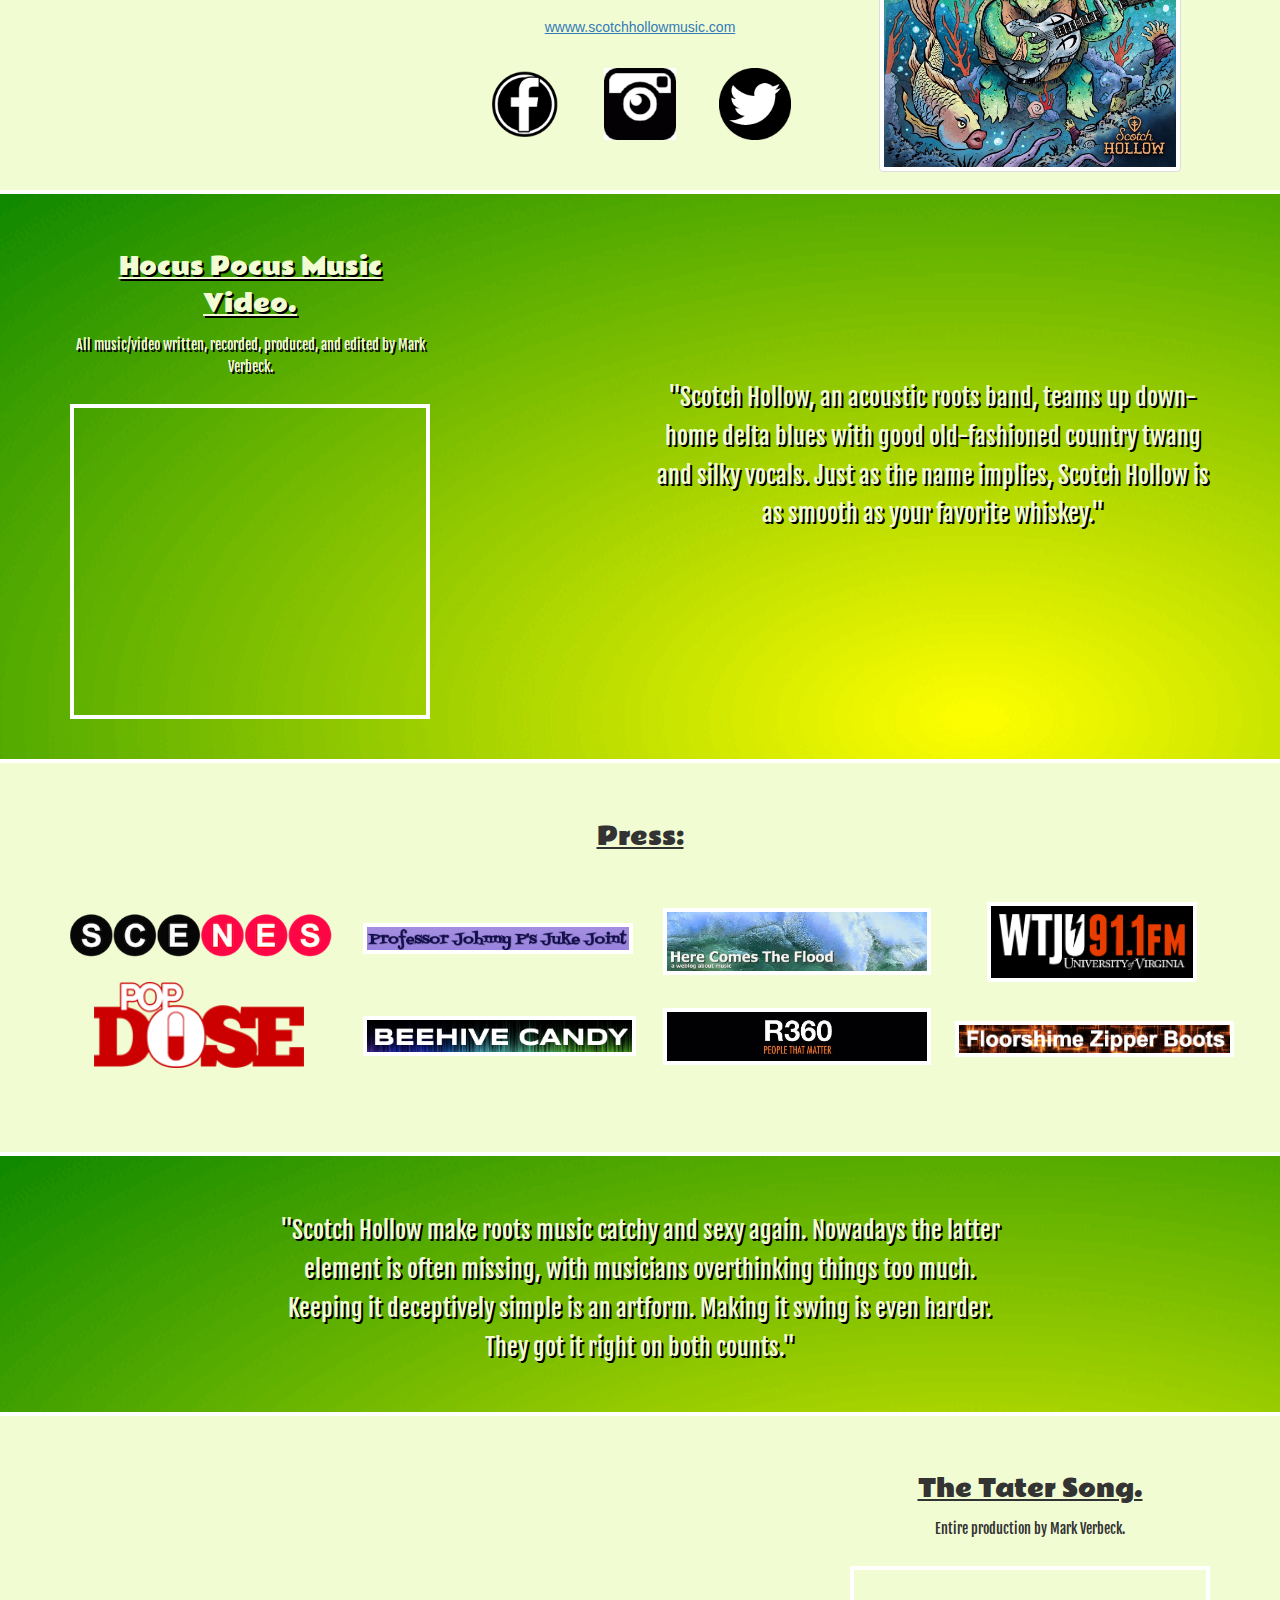
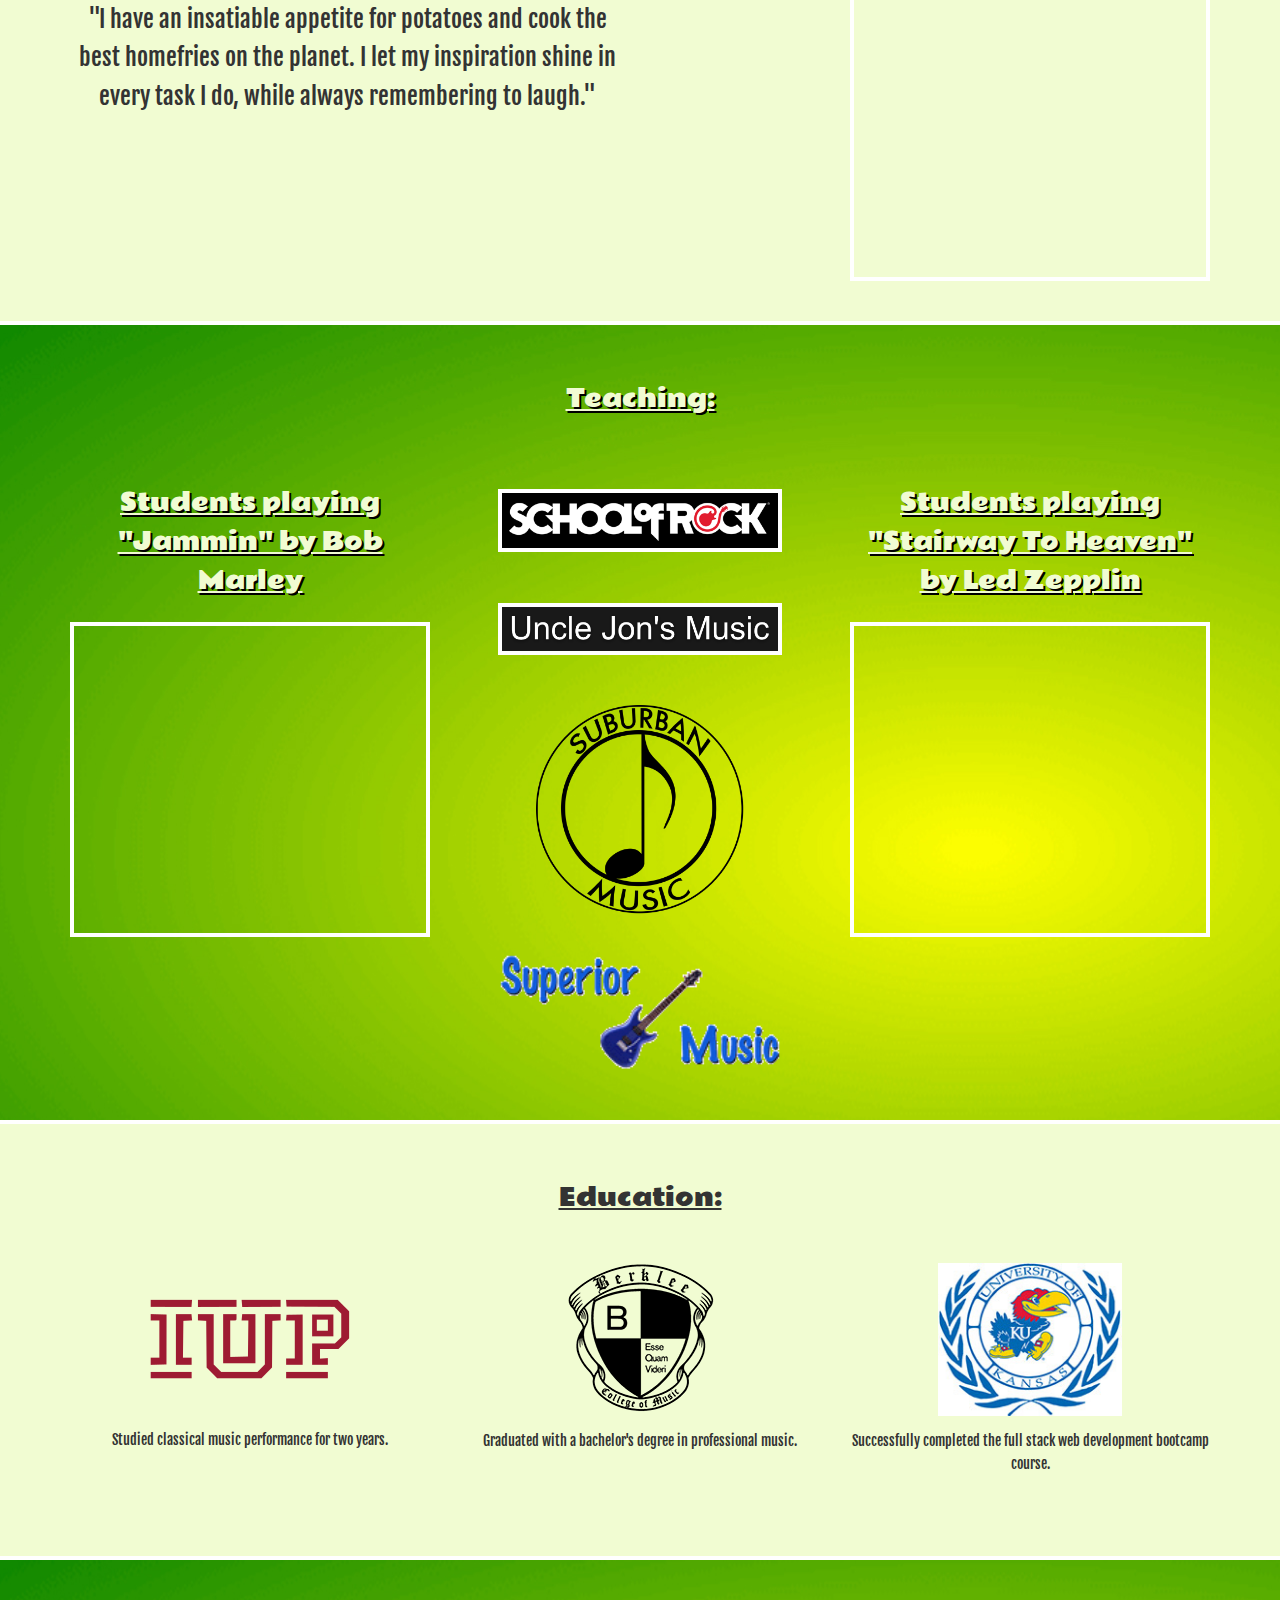
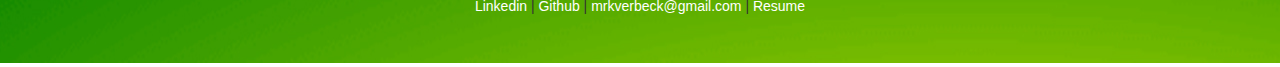
==== commit 3c5e07f3: "updated application section" ====
--- a/index.html
+++ b/index.html
@@ -15,7 +15,7 @@
 		<div id="header" class="col-md-12 text-center rammetto white">
 			<h1 id="header2" class="underline">Mark Verbeck</h1>
 			<h4>Developer * Musician * Teacher * Producer * Creative</h4>
-			<p id="links"><a class="link" href="https://www.linkedin.com/in/mark-verbeck/" target="_blank">Linkedin</a> | <a class="link" href="https://github.com/markverbeck/" target="_blank">Github</a> | <a class="link" href="mailto:mrkverbeck@gmail.com" target="_blank">mrkverbeck@gmail.com</a> | <a class="link" href="https://docs.google.com/document/d/1NUWFj7T0tDt-uX2lSTx04utdSAfEiOcqwqnHq1478mo/edit?usp=sharing" target="_blank">Resume</a></p>
+			<p id="links"><a class="link" href="https://www.linkedin.com/in/mark-verbeck/" target="_blank">Linkedin</a> | <a class="link" href="https://github.com/markverbeck/" target="_blank">Github</a> | <a class="link" href="mailto:mrkverbeck@gmail.com" target="_blank">Email</a> | <a class="link" href="https://docs.google.com/document/d/1NUWFj7T0tDt-uX2lSTx04utdSAfEiOcqwqnHq1478mo/edit?usp=sharing" target="_blank">Resume</a></p>
 		</div>
 	</div>
 </div>
@@ -29,13 +29,13 @@
 		</div>
 		<div id="bio" class="col-md-8 text-center ">
 			<h3 class="rammetto underline marginBottom ">Bio:</h3>
-			<h4 id="bio2" class="supermercado">Full Stack Web Developer with a Bachelors in Professional Music, who fell in love with technology while taking Berklee College of Music's 'Music Technology and Software' courses. While working as a professional in the music industry, he discovered the need for software efficiencies and pursued the Coding Boot Camp at The University of Kansas. As a result he is proficient in HTML, CSS, Javascript, Bootstrap, jQuery, Express, MySQL, Node.js, Sequelize, and React.js. He is a hardworking and passionate creative mind who has always viewed his endeavors from an analytical and technical lens.</h4>
+			<h4 id="bio2" class="supermercado">Software Engineer II with a Bachelors in Professional Music, who fell in love with technology while taking Berklee College of Music's 'Music Technology and Software' courses. While working as a professional in the music industry, he discovered the need for software efficiencies and pursued the Coding Boot Camp at The University of Kansas. As a result he is proficient in HTML, CSS, Javascript, Bootstrap, jQuery, Express, MySQL, Node.js, React.js, MongoDB, Vue.js, Nuxt.js, Angular.js, Ionic, Native Script, React Native, Tailwind CSS, Angular Material, and Vuetify. He is a hardworking and passionate creative mind who has always viewed his endeavors from an analytical and technical lens.</h4>
 		</div>
 		
 	</div>
 </dir>
 
-<div class="green border">
+<div class="green border" style="padding-bottom: 20px;">
 <div class="container">
 	<div class="row">
 		<div class="col-md-12">
@@ -45,27 +45,73 @@
 </div>
 
 <div class="container">
-	<div class="row">
-		<div id="port1" class="col-md-4 text-center">
+	<div class="row" style="display: flex; align-items: center; justify-content: space-between;">
+		<div id="" class="col-md-4 text-center">
 		  	<a href="https://markverbeck.github.io/across-the-streams/" target="_blank"><img id="stream" class="img-responsive" src="img/ats-logo.jpg"></a>
 		  	<p class="supermercado white">A front end application where you can find out which channel you favorite TV shows are airing on and what time. The application also suggests which streaming network you should subscribe to depending on the shows you have in your library. Technologies Used: Bootstrap, APIs, Modals, Firebase, jQuery, AJAX</p>
 		  	<a  href="https://markverbeck.github.io/across-the-streams/" target="_blank">GitHub</a>
 		</div>
-		<div id="port2" class="col-md-4 text-center">
+		<div id="" class="col-md-4 text-center">
 			<a href="https://shrouded-beach-16284.herokuapp.com/" target="_blank"><img id="trail" class="img-responsive" src="img/trail-mix-logo.jpg"></a>
 			<p class="supermercado white">A choose-your-own adventure game about a journey to a restaurant, which rewards the user with a coupon if they choose the correct path through the game.  Technologies Used: Bootstrap, CSS, Javascript, Express, Body Parser, Path, Handlebars, OIDC, Mocha, Sequelize, Chai, Session, Jquery</p>
 			<a  href="https://github.com/slizbethellis/trail-mix" target="_blank">GitHub</a>
 		</div>
-		<div id="port3" class="col-md-4 text-center">
+		<div id="" class="col-md-4 text-center">
 		  	<a href="https://rhythmsectionapp.herokuapp.com/" target="_blank"><img id="blues" class=" img-responsive" src="img/funkyTom.jpeg"></a>
 
 		  	<div id="port3Link" class="col-md-12">
 		  		<p class="supermercado white">A full stack MERN application designed to help teach the fundementals of rhythm.  Technologies Used:  Mongoose, Express, React.js, Node.js, React-Howler, Animate.css, and Flat Embed.</p>
-		  		<div id="bluesGit">
+		  		<div id="">
 		  			<a href="https://github.com/markverbeck/Rhythm-Section-App" target="_blank">GitHub</a>
 		  		</div>
 		  	</div>
 		</div>
+	</div>
+</div>
+<div class="container">
+	<div class="row" style="display: flex; align-items: center; justify-content: space-between;">
+		<div id="" class="col-md-4 text-center">
+			<a href="https://eztune.net/" target="_blank" style="font-size: 24px;" class="white"><strong>EZ Tune</strong></a>
+
+			<div id="" class="col-md-12">
+				<p class="supermercado white">A front end music education app designed to help people learn scales, chords, and arpeggios on fretted instruments and in any tuning.</p>
+				<div id="">
+					<a href="https://github.com/markverbeck/scale-transpose-tuning" target="_blank">GitHub</a>
+				</div>
+			</div>
+	    </div>
+		<div id="" class="col-md-4 text-center">
+			<p style="font-size: 24px; margin-bottom: 0;" class="white"><strong>Smartmatch GPS</strong></p>
+
+			<div id="" class="col-md-12">
+				<p class="supermercado white">Lead generation site for Spring Venture Group that includes a dynamic questionnaire, search capabilities for prescription drugs, doctors, and pharmacies from Zellis, and displays Med Advantage and Med Supplement quotes for online shopping.</p>
+			</div>
+	    </div>
+		<div id="" class="col-md-4 text-center">
+			<p style="font-size: 24px; margin-bottom: 0;" class="white"><strong>Smartmatch Benefits Portal</strong></p>
+
+			<div id="" class="col-md-12">
+				<p class="supermercado white">Customer portal for Spring Venture Group that includes search capabilities for prescription drugs, doctors, and pharmacies from Zellis, and gives current customers opportunity to view purchased plan and benefits.</p>
+			</div>
+	    </div>
+	</div>
+</div>
+<div class="container">
+	<div class="row" style="display: flex; align-items: center; justify-content: space-between;">
+		<div id="" class="col-md-4 text-center">
+			<p style="font-size: 24px; margin-bottom: 0;" class="white"><strong>Apotheca</strong></p>
+
+			<div id="" class="col-md-12">
+				<p class="supermercado white">In house applica;on for Spring Venture Group sales agents that helps agents compare rates, customer eligibility, plan availability, manage customer data (including HIPPA compliant PHI), and helps with general management of the sales process</p>
+			</div>
+	    </div>
+		<div id="" class="col-md-4 text-center">
+			<p style="font-size: 24px; margin-bottom: 0;" class="white"><strong>Pulsar</strong></p>
+
+			<div id="" class="col-md-12">
+				<p class="supermercado white">Dialer application for Spring Venture Group inbound fronter calls that displays customer information, enables note taking/saving, displays step by step script and questionnaire, the ability to transfer customer to sales agent, and add customer to DNC list.</p>
+			</div>
+	    </div>
 	</div>
 </div>
 </div>
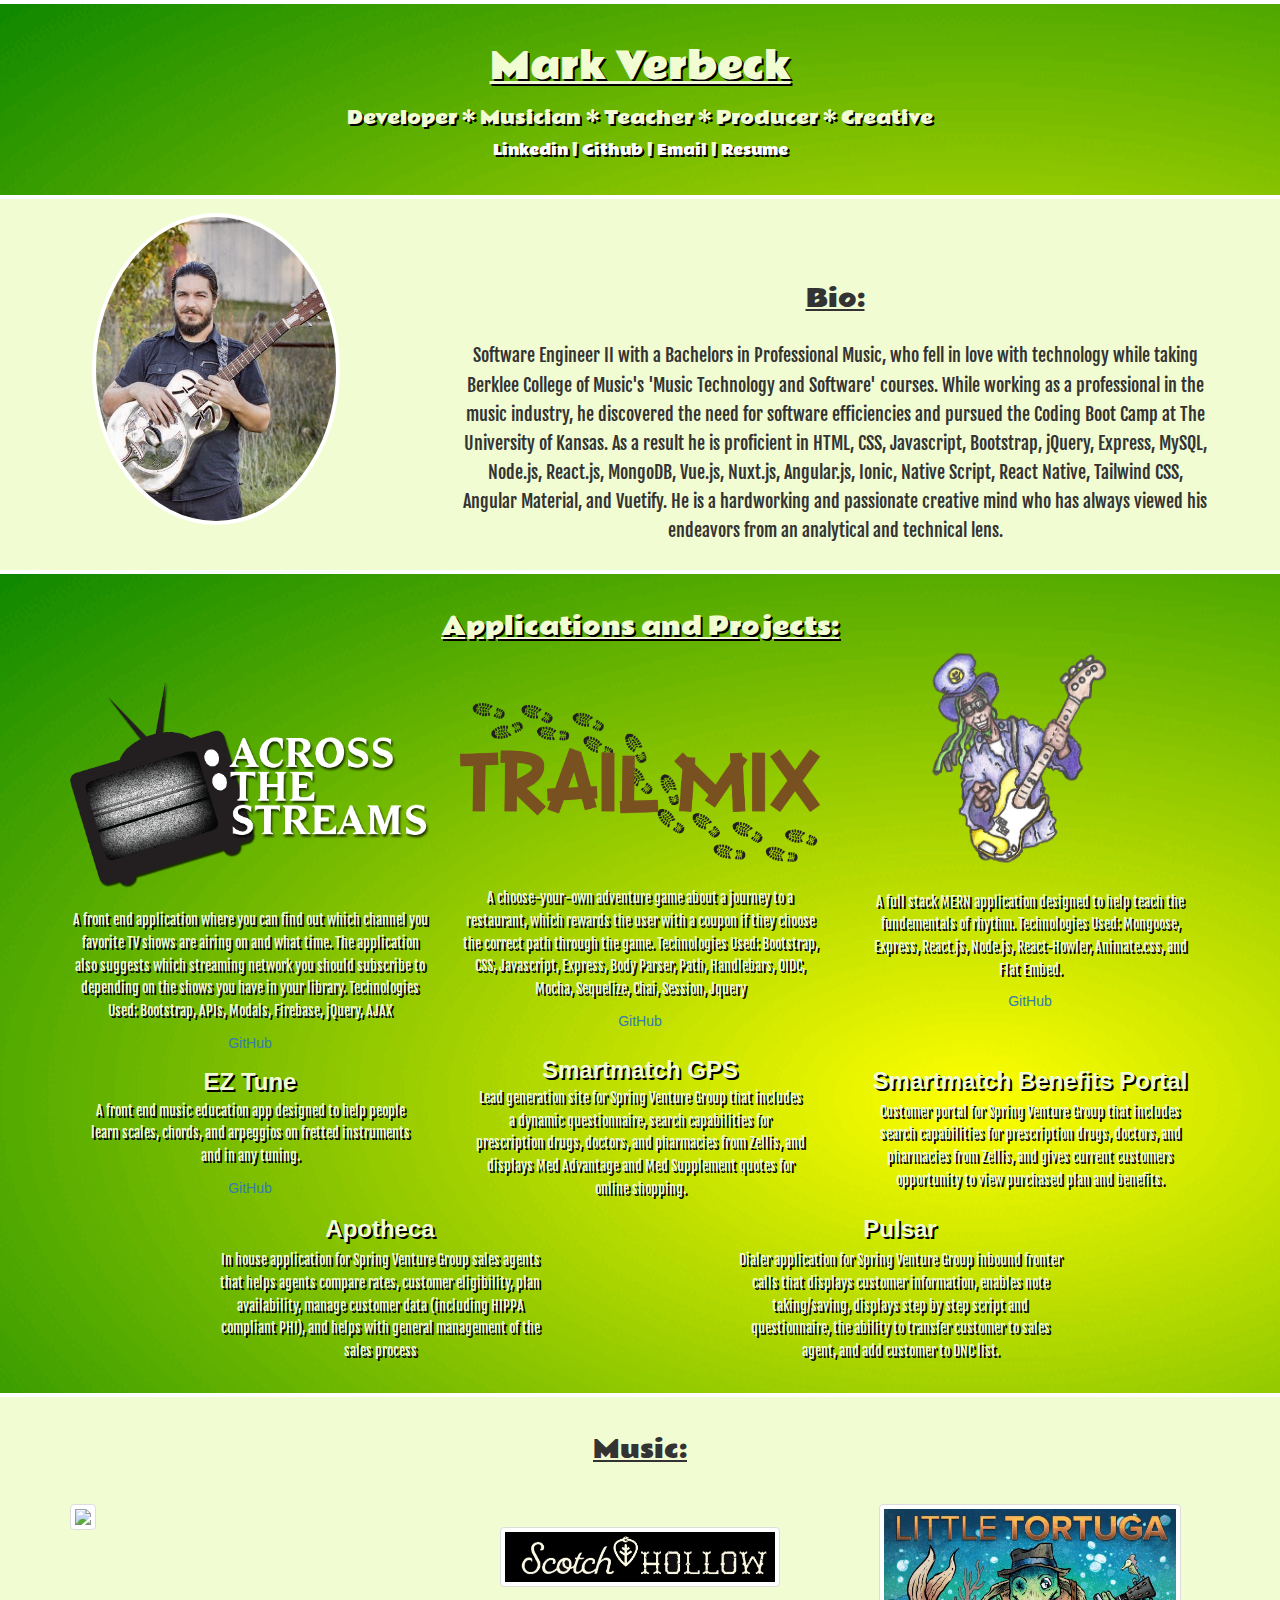
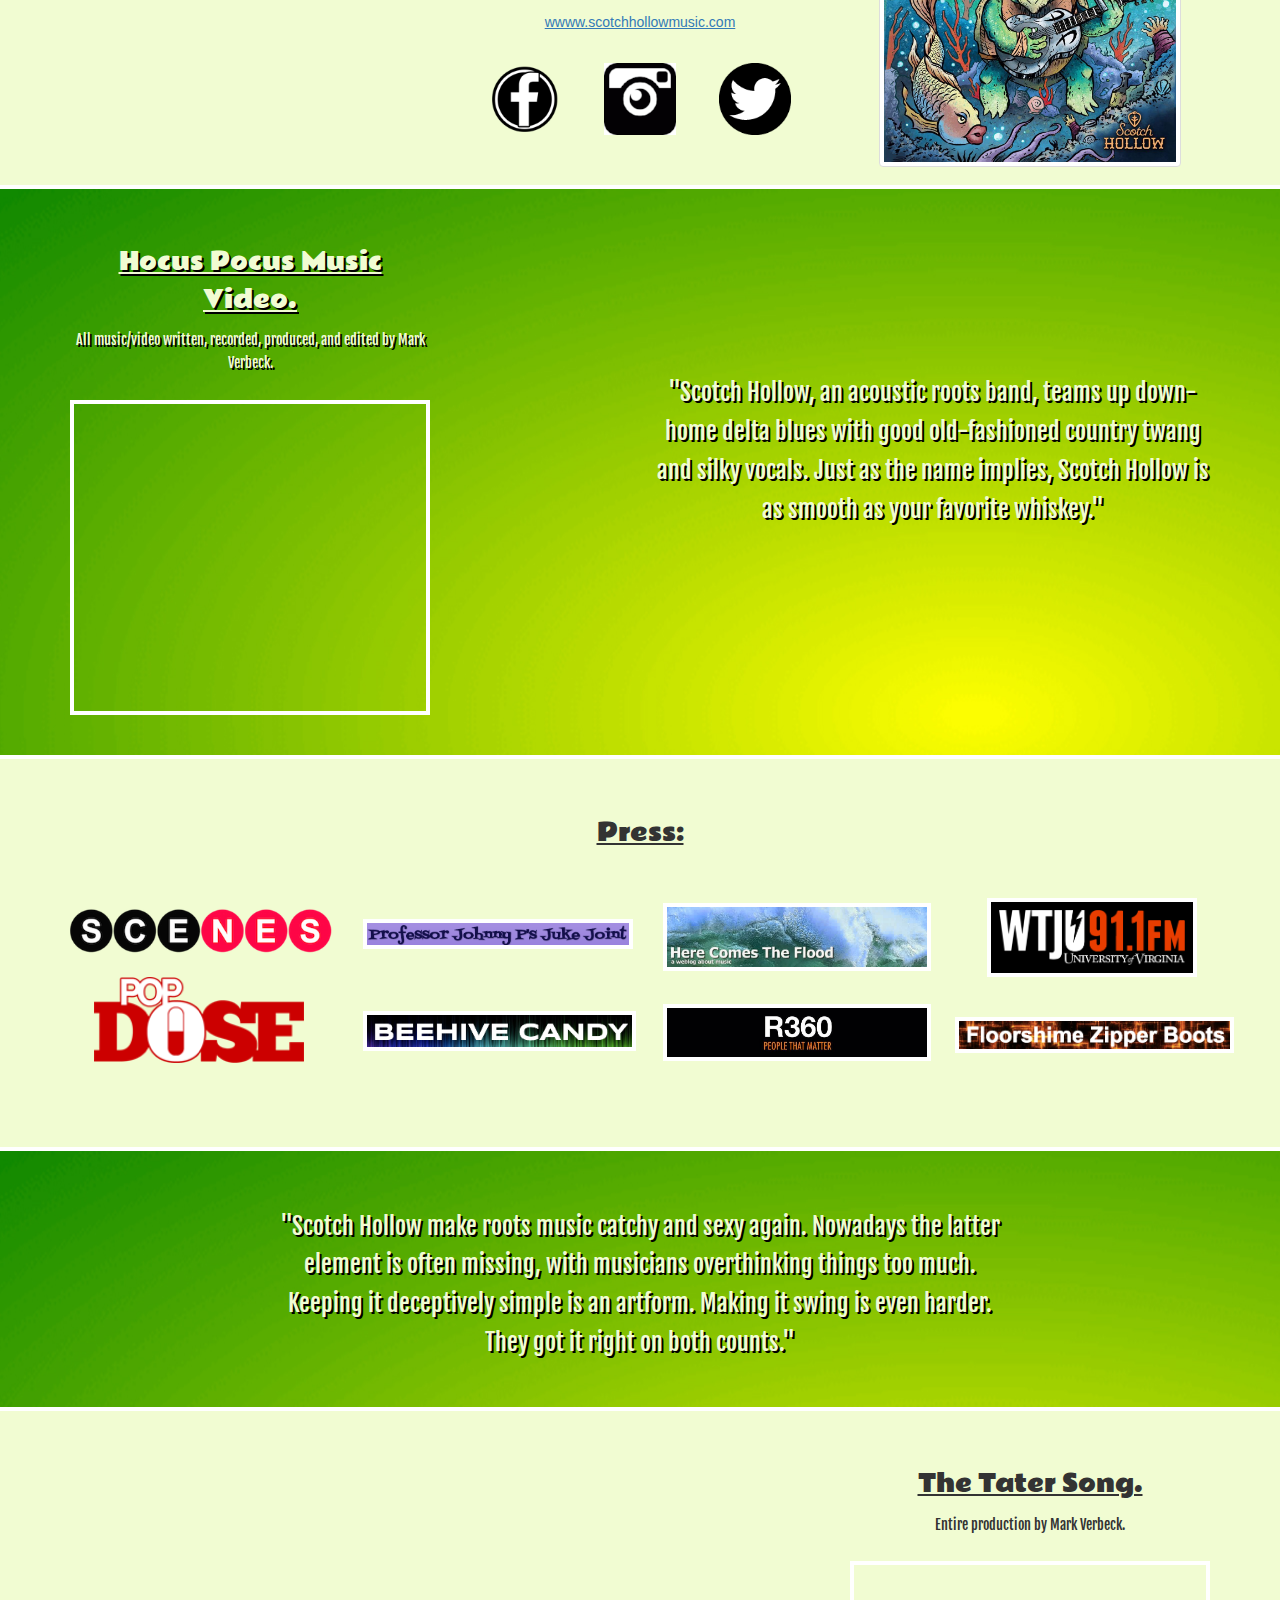
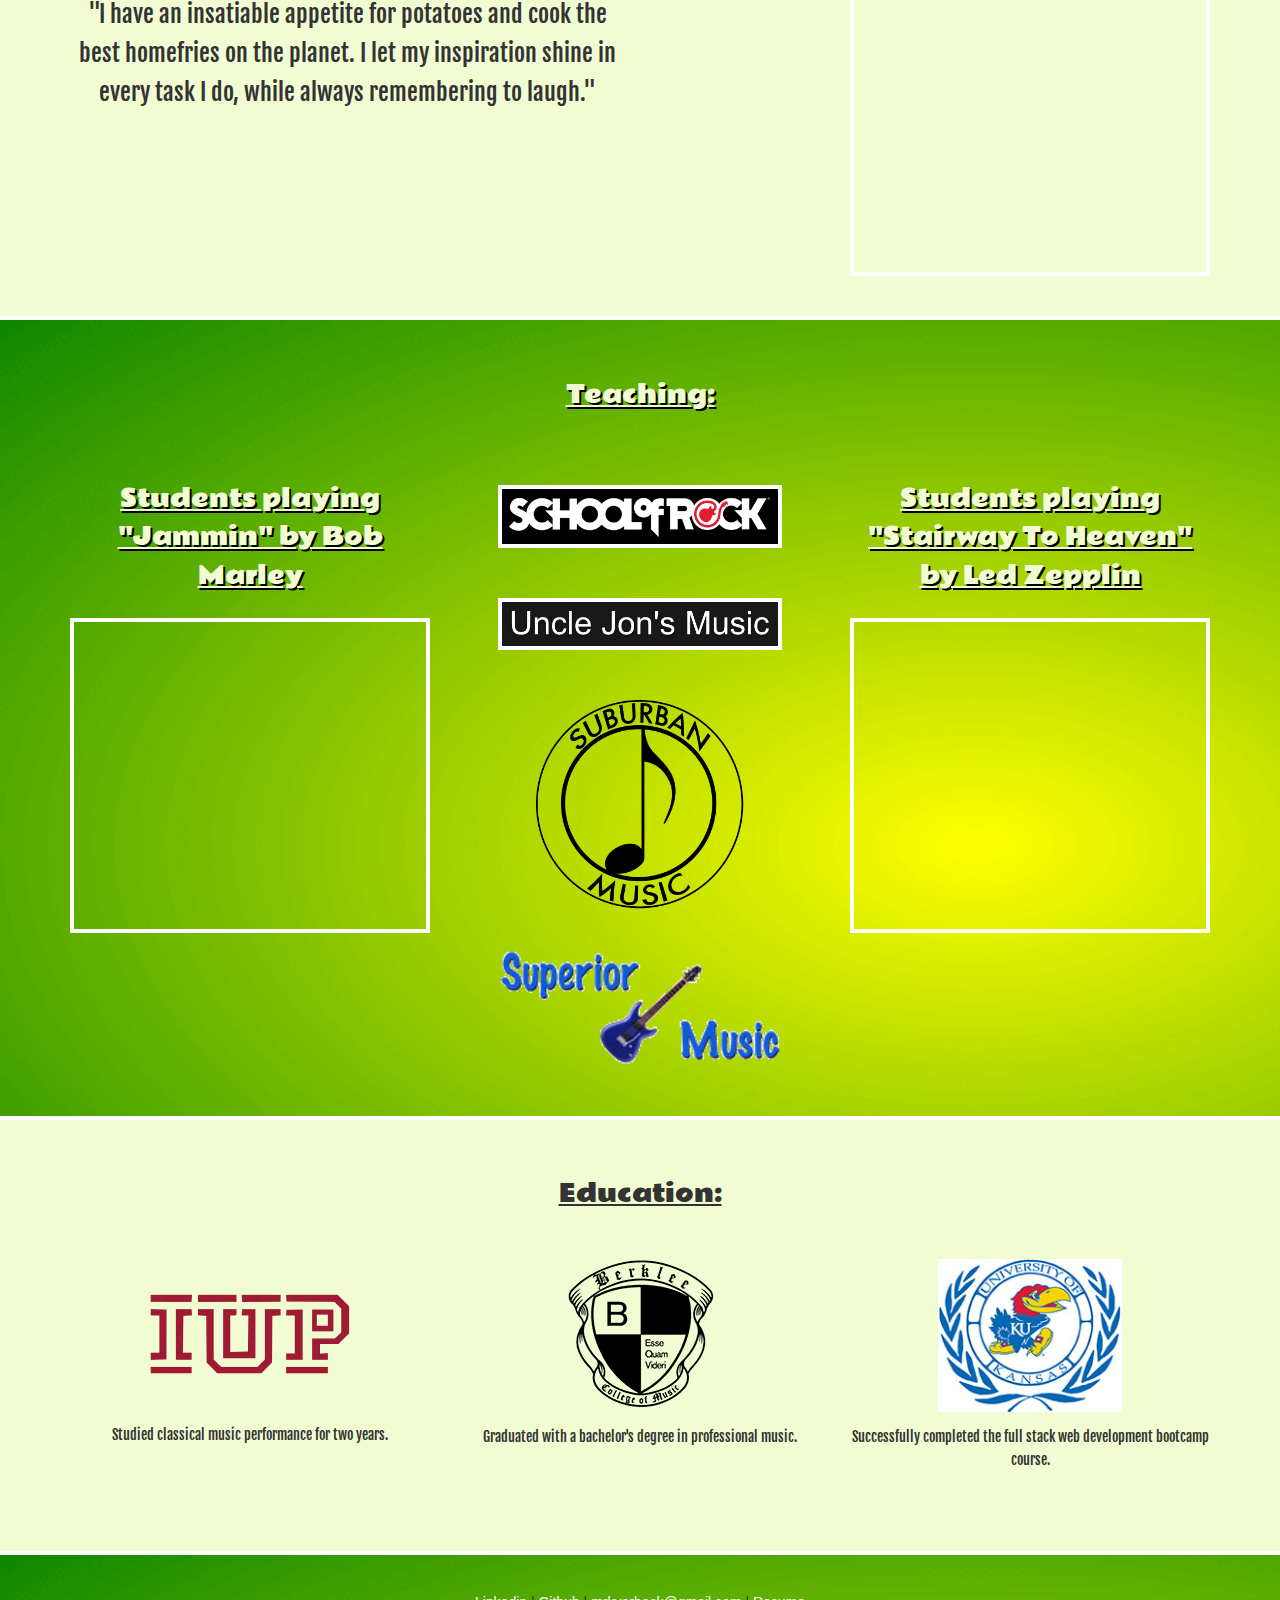
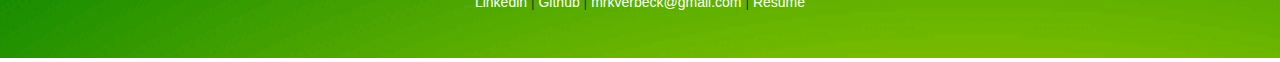
==== commit 730ef0b4: "removed links from application pictures" ====
--- a/index.html
+++ b/index.html
@@ -47,17 +47,17 @@
 <div class="container">
 	<div class="row" style="display: flex; align-items: center; justify-content: space-between;">
 		<div id="" class="col-md-4 text-center">
-		  	<a href="https://markverbeck.github.io/across-the-streams/" target="_blank"><img id="stream" class="img-responsive" src="img/ats-logo.jpg"></a>
+		  	<img id="stream" class="img-responsive" src="img/ats-logo.jpg">
 		  	<p class="supermercado white">A front end application where you can find out which channel you favorite TV shows are airing on and what time. The application also suggests which streaming network you should subscribe to depending on the shows you have in your library. Technologies Used: Bootstrap, APIs, Modals, Firebase, jQuery, AJAX</p>
 		  	<a  href="https://markverbeck.github.io/across-the-streams/" target="_blank">GitHub</a>
 		</div>
 		<div id="" class="col-md-4 text-center">
-			<a href="https://shrouded-beach-16284.herokuapp.com/" target="_blank"><img id="trail" class="img-responsive" src="img/trail-mix-logo.jpg"></a>
+			<img id="trail" class="img-responsive" src="img/trail-mix-logo.jpg">
 			<p class="supermercado white">A choose-your-own adventure game about a journey to a restaurant, which rewards the user with a coupon if they choose the correct path through the game.  Technologies Used: Bootstrap, CSS, Javascript, Express, Body Parser, Path, Handlebars, OIDC, Mocha, Sequelize, Chai, Session, Jquery</p>
 			<a  href="https://github.com/slizbethellis/trail-mix" target="_blank">GitHub</a>
 		</div>
 		<div id="" class="col-md-4 text-center">
-		  	<a href="https://rhythmsectionapp.herokuapp.com/" target="_blank"><img id="blues" class=" img-responsive" src="img/funkyTom.jpeg"></a>
+		  	<img id="blues" class=" img-responsive" src="img/funkyTom.jpeg">
 
 		  	<div id="port3Link" class="col-md-12">
 		  		<p class="supermercado white">A full stack MERN application designed to help teach the fundementals of rhythm.  Technologies Used:  Mongoose, Express, React.js, Node.js, React-Howler, Animate.css, and Flat Embed.</p>
@@ -81,7 +81,7 @@
 			</div>
 	    </div>
 		<div id="" class="col-md-4 text-center">
-			<p style="font-size: 24px; margin-bottom: 0;" class="white"><strong>Smartmatch GPS</strong></p>
+			<a href="https://gps.smartmatch.com/" target="_blank" style="font-size: 24px; margin-bottom: 0;" class="white"><strong>Smartmatch GPS</strong></a>
 
 			<div id="" class="col-md-12">
 				<p class="supermercado white">Lead generation site for Spring Venture Group that includes a dynamic questionnaire, search capabilities for prescription drugs, doctors, and pharmacies from Zellis, and displays Med Advantage and Med Supplement quotes for online shopping.</p>
@@ -102,7 +102,7 @@
 			<p style="font-size: 24px; margin-bottom: 0;" class="white"><strong>Apotheca</strong></p>
 
 			<div id="" class="col-md-12">
-				<p class="supermercado white">In house applica;on for Spring Venture Group sales agents that helps agents compare rates, customer eligibility, plan availability, manage customer data (including HIPPA compliant PHI), and helps with general management of the sales process</p>
+				<p class="supermercado white">In house application for Spring Venture Group sales agents that helps agents compare rates, customer eligibility, plan availability, manage customer data (including HIPPA compliant PHI), and helps with general management of the sales process</p>
 			</div>
 	    </div>
 		<div id="" class="col-md-4 text-center">
